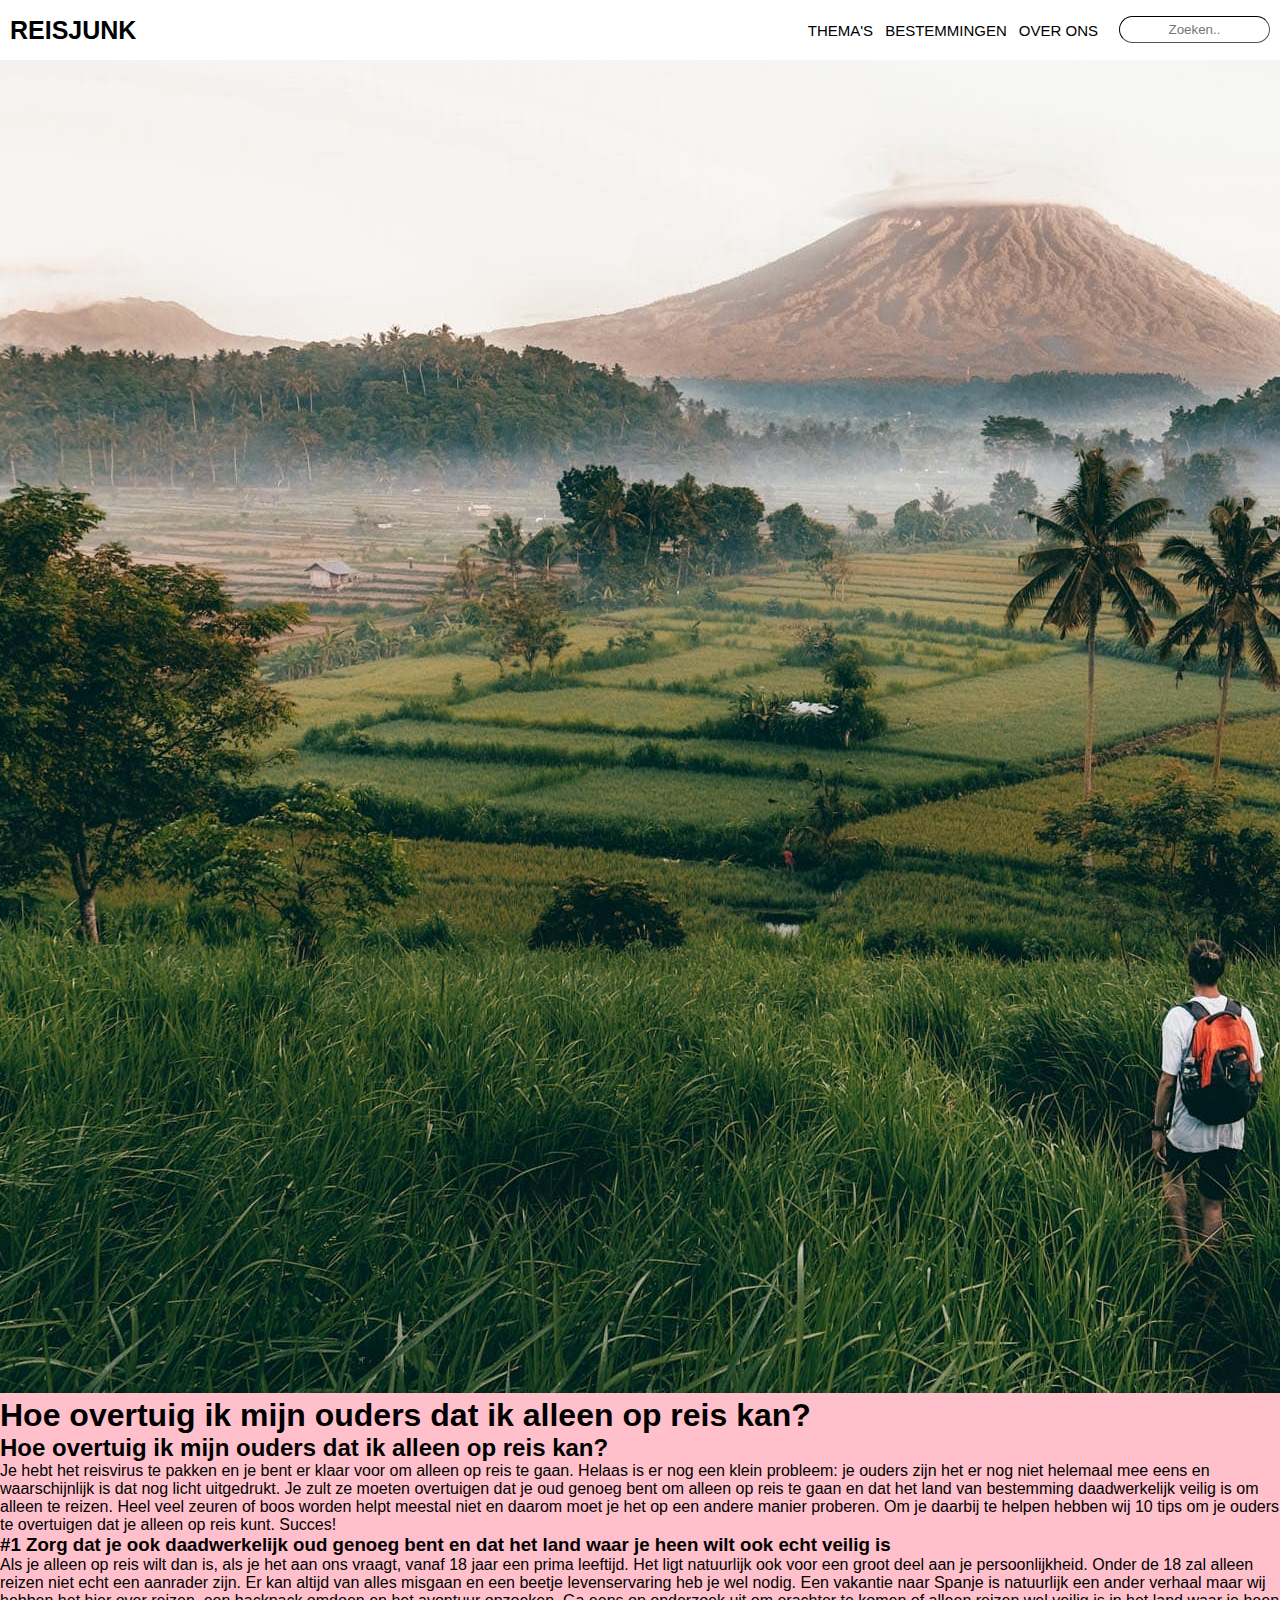
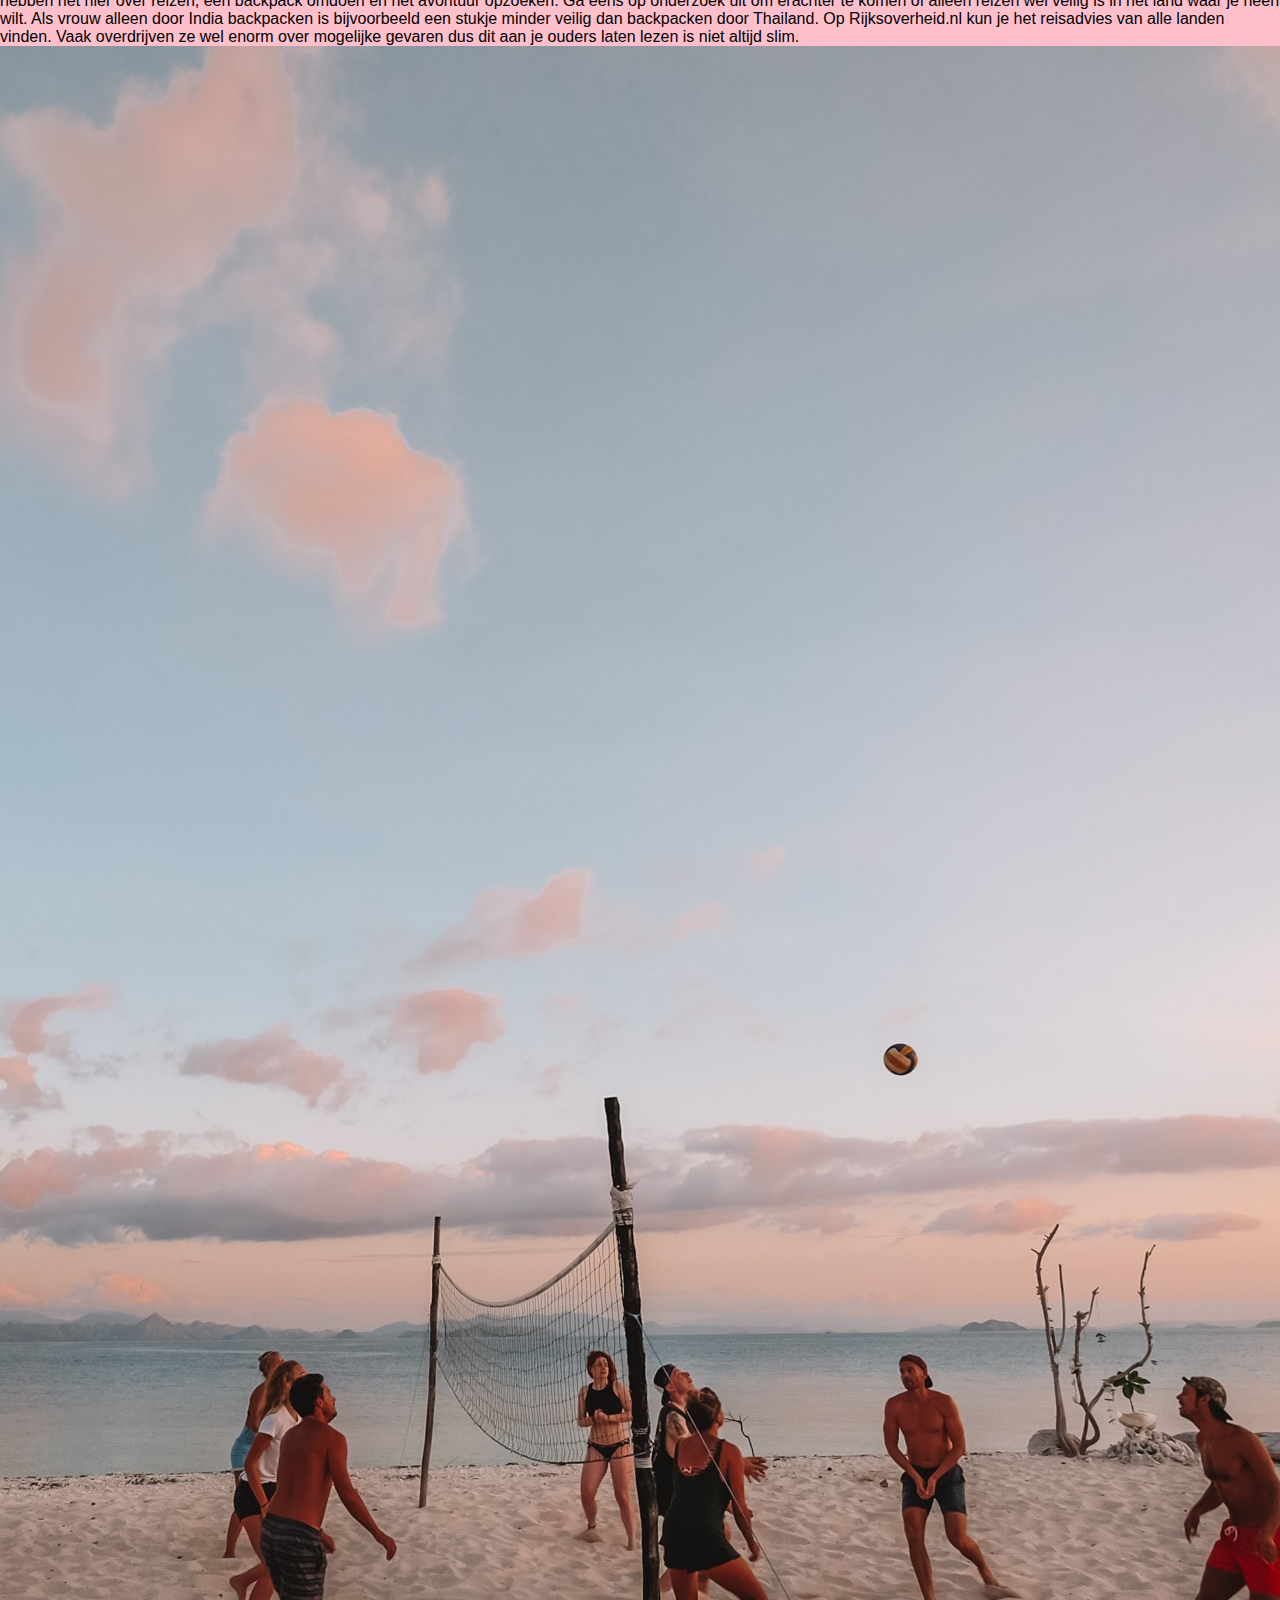
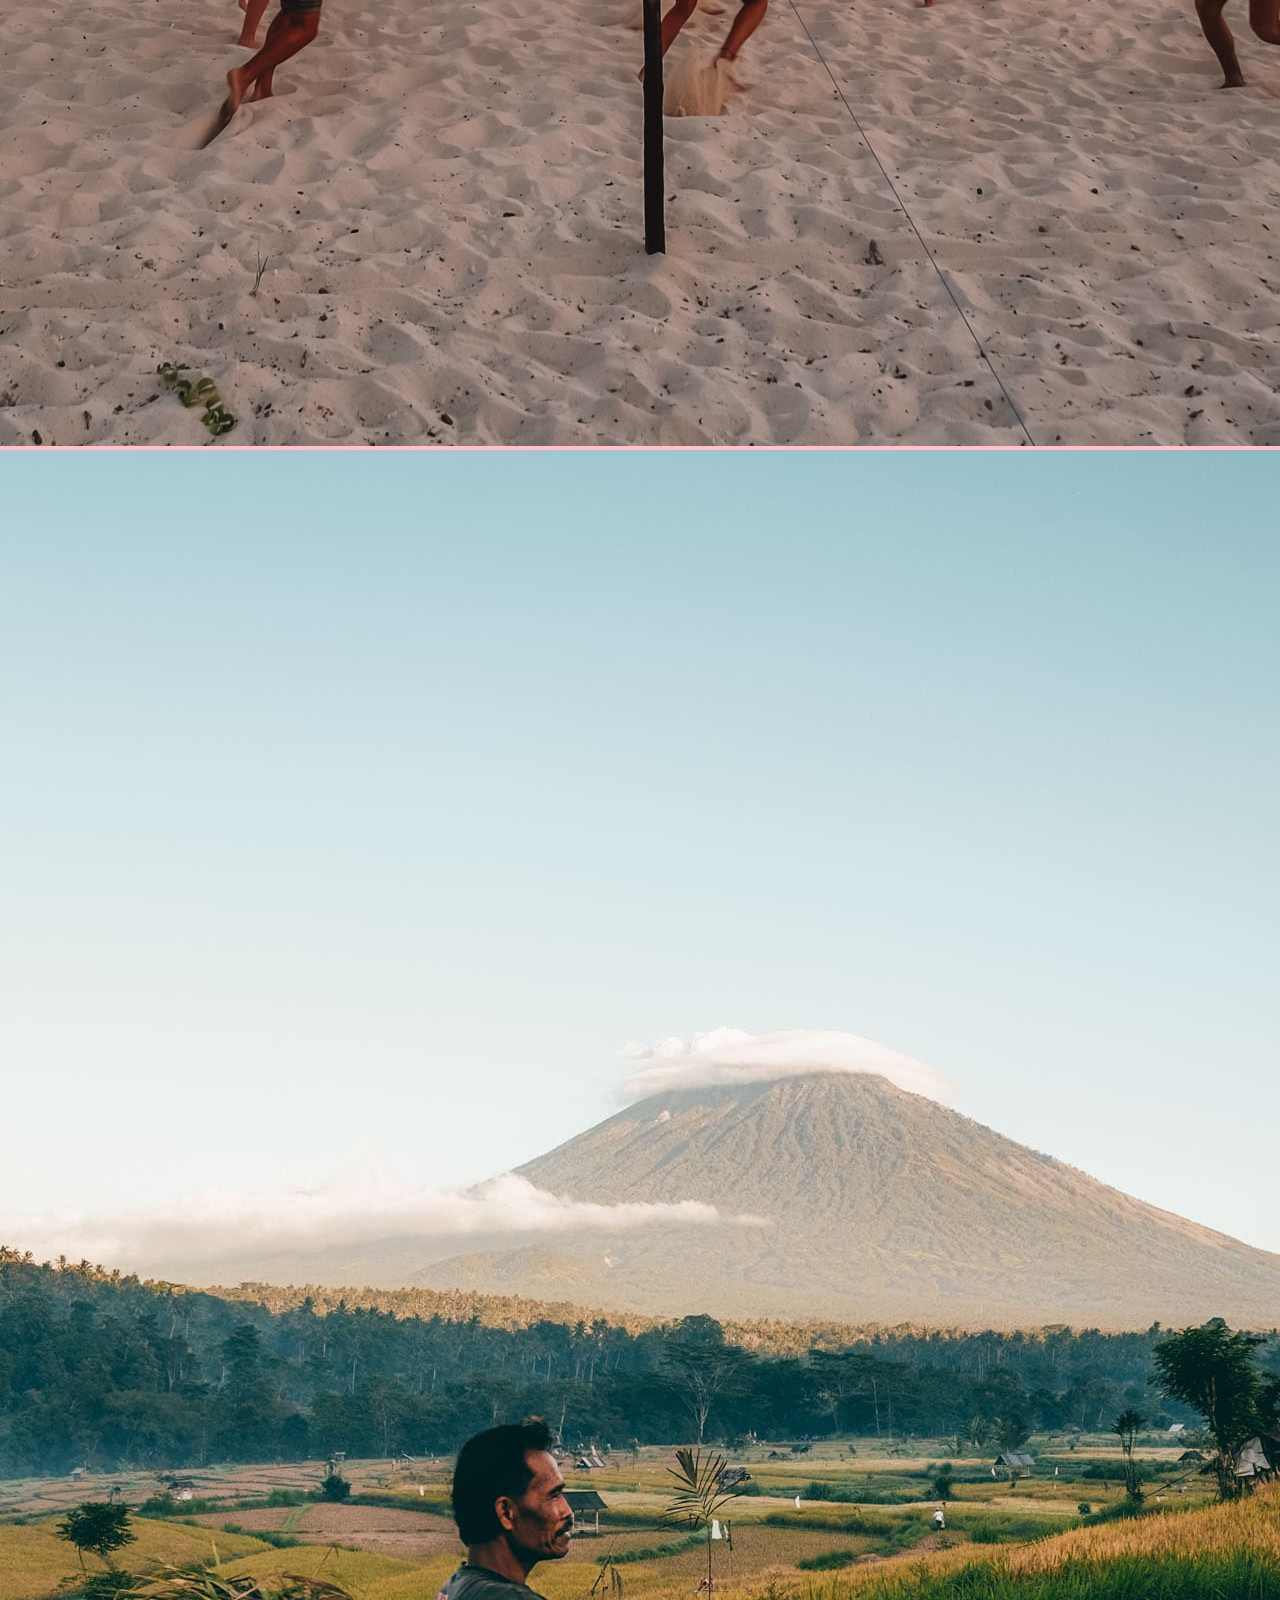
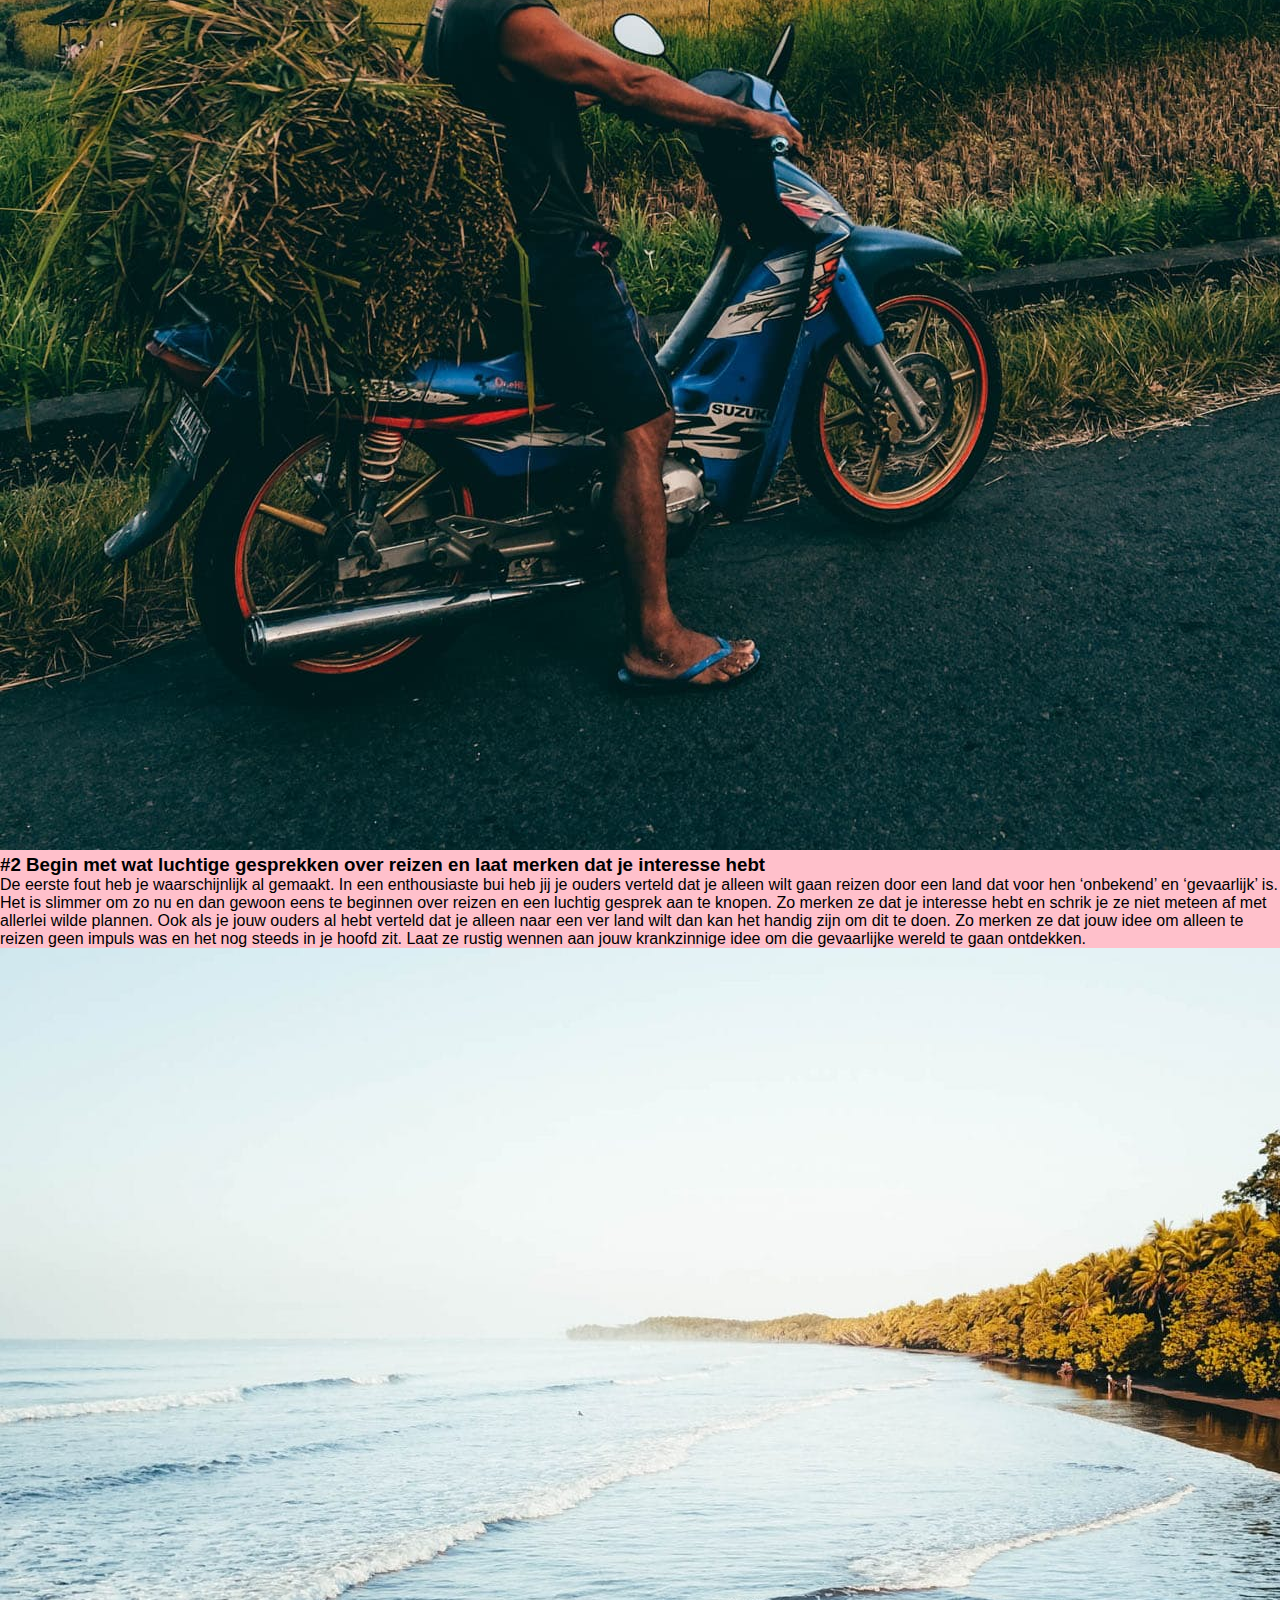
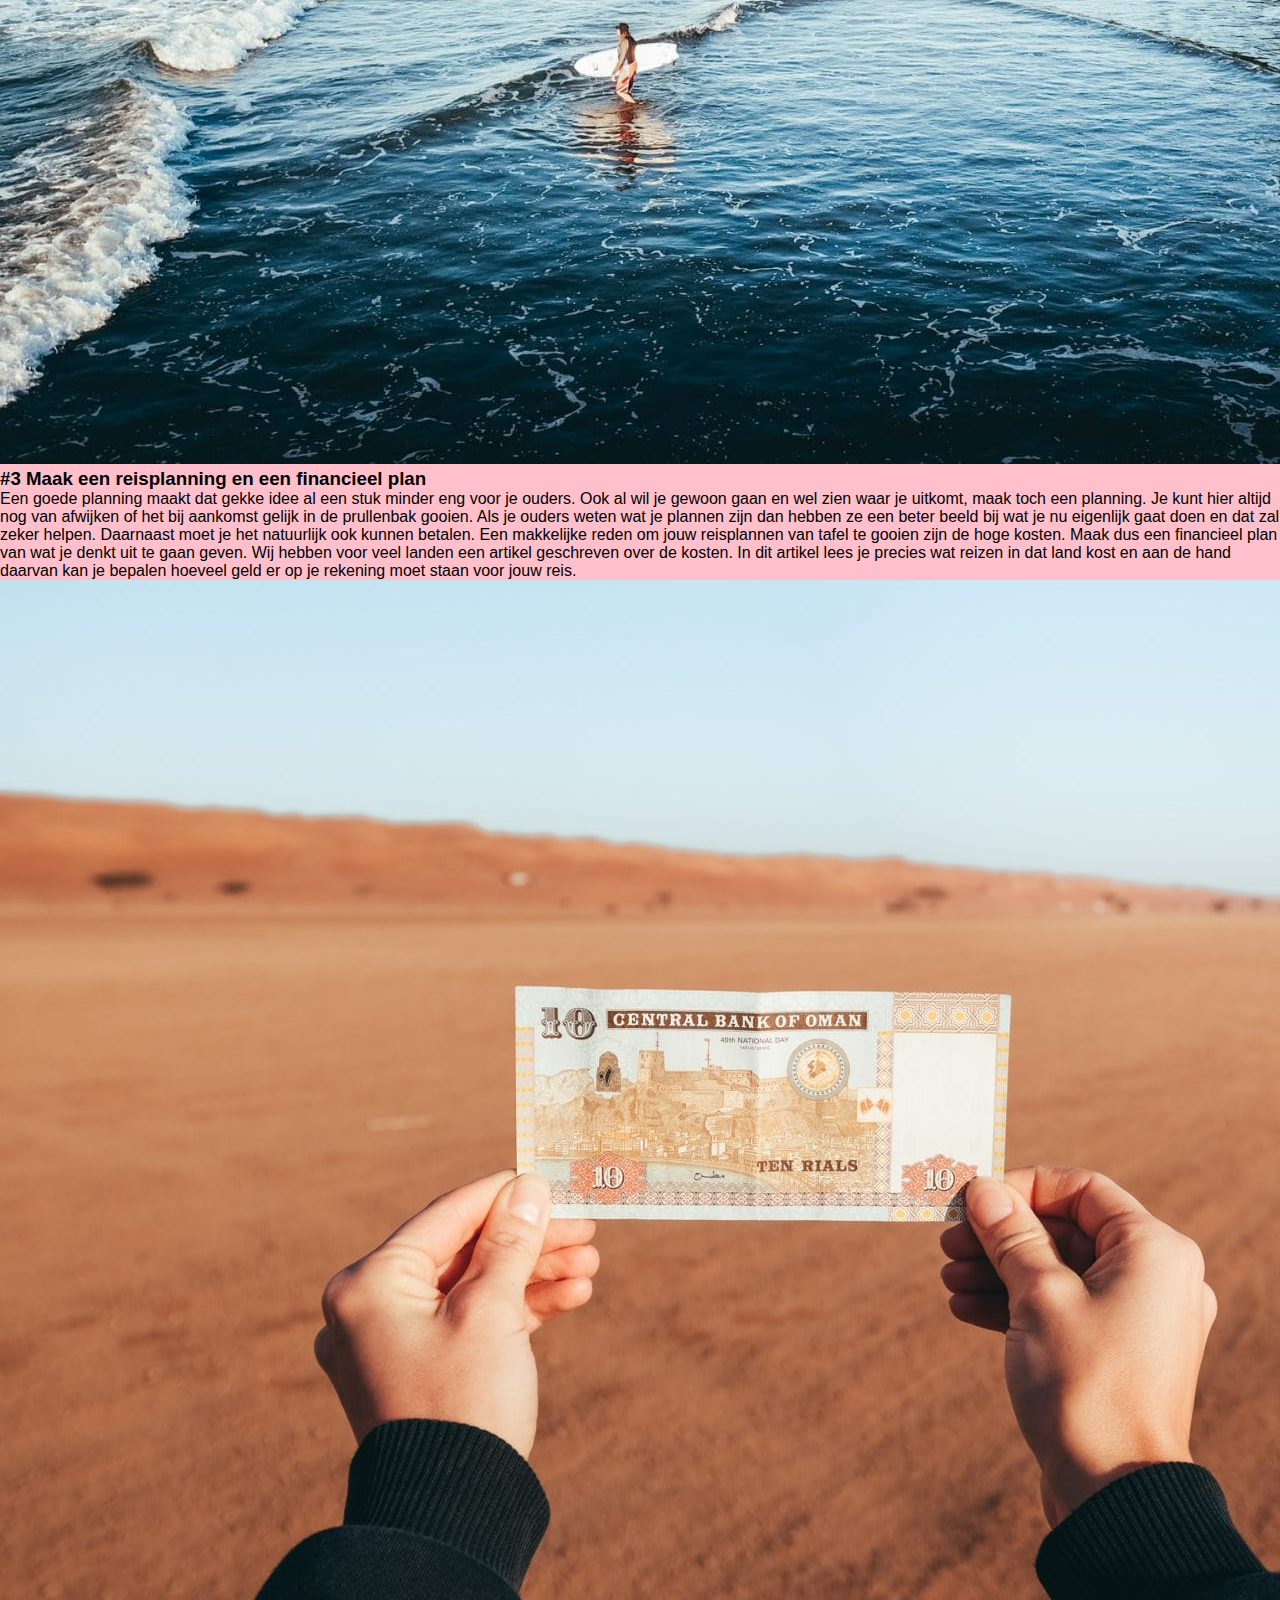
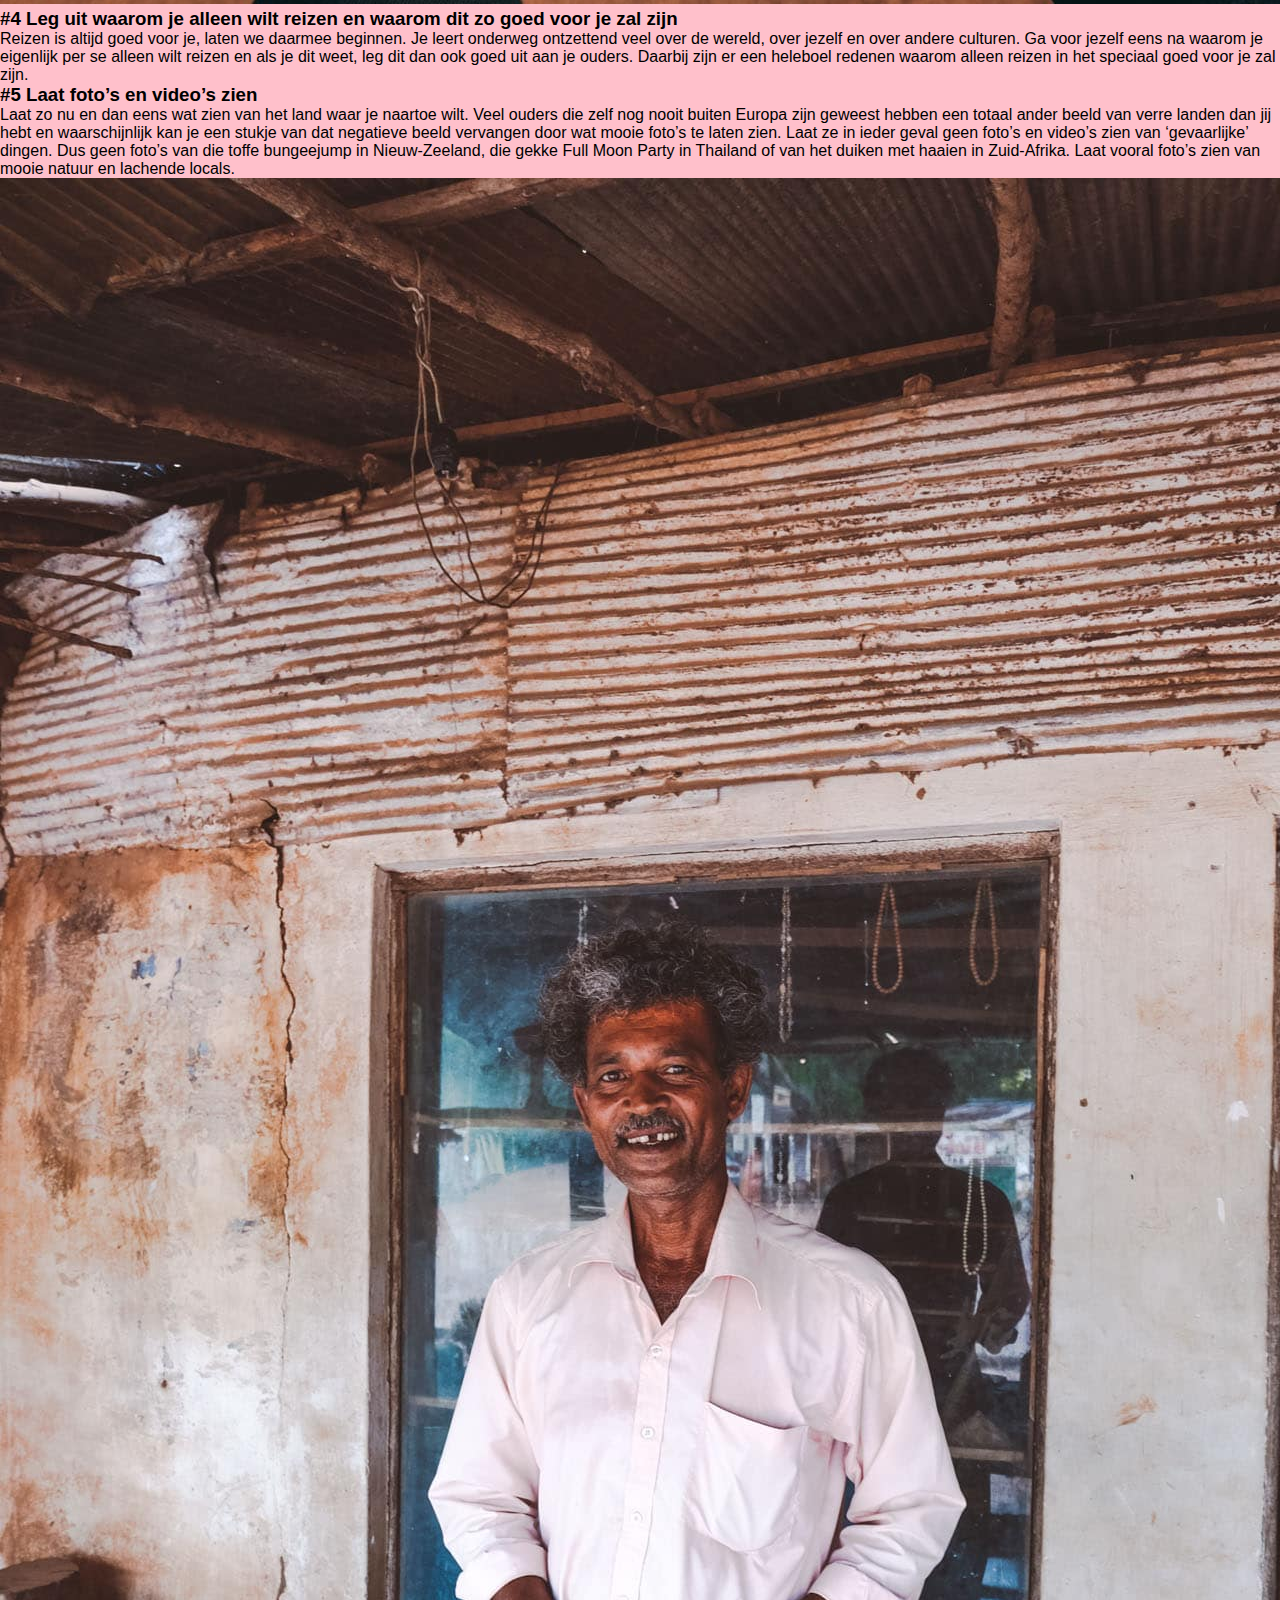
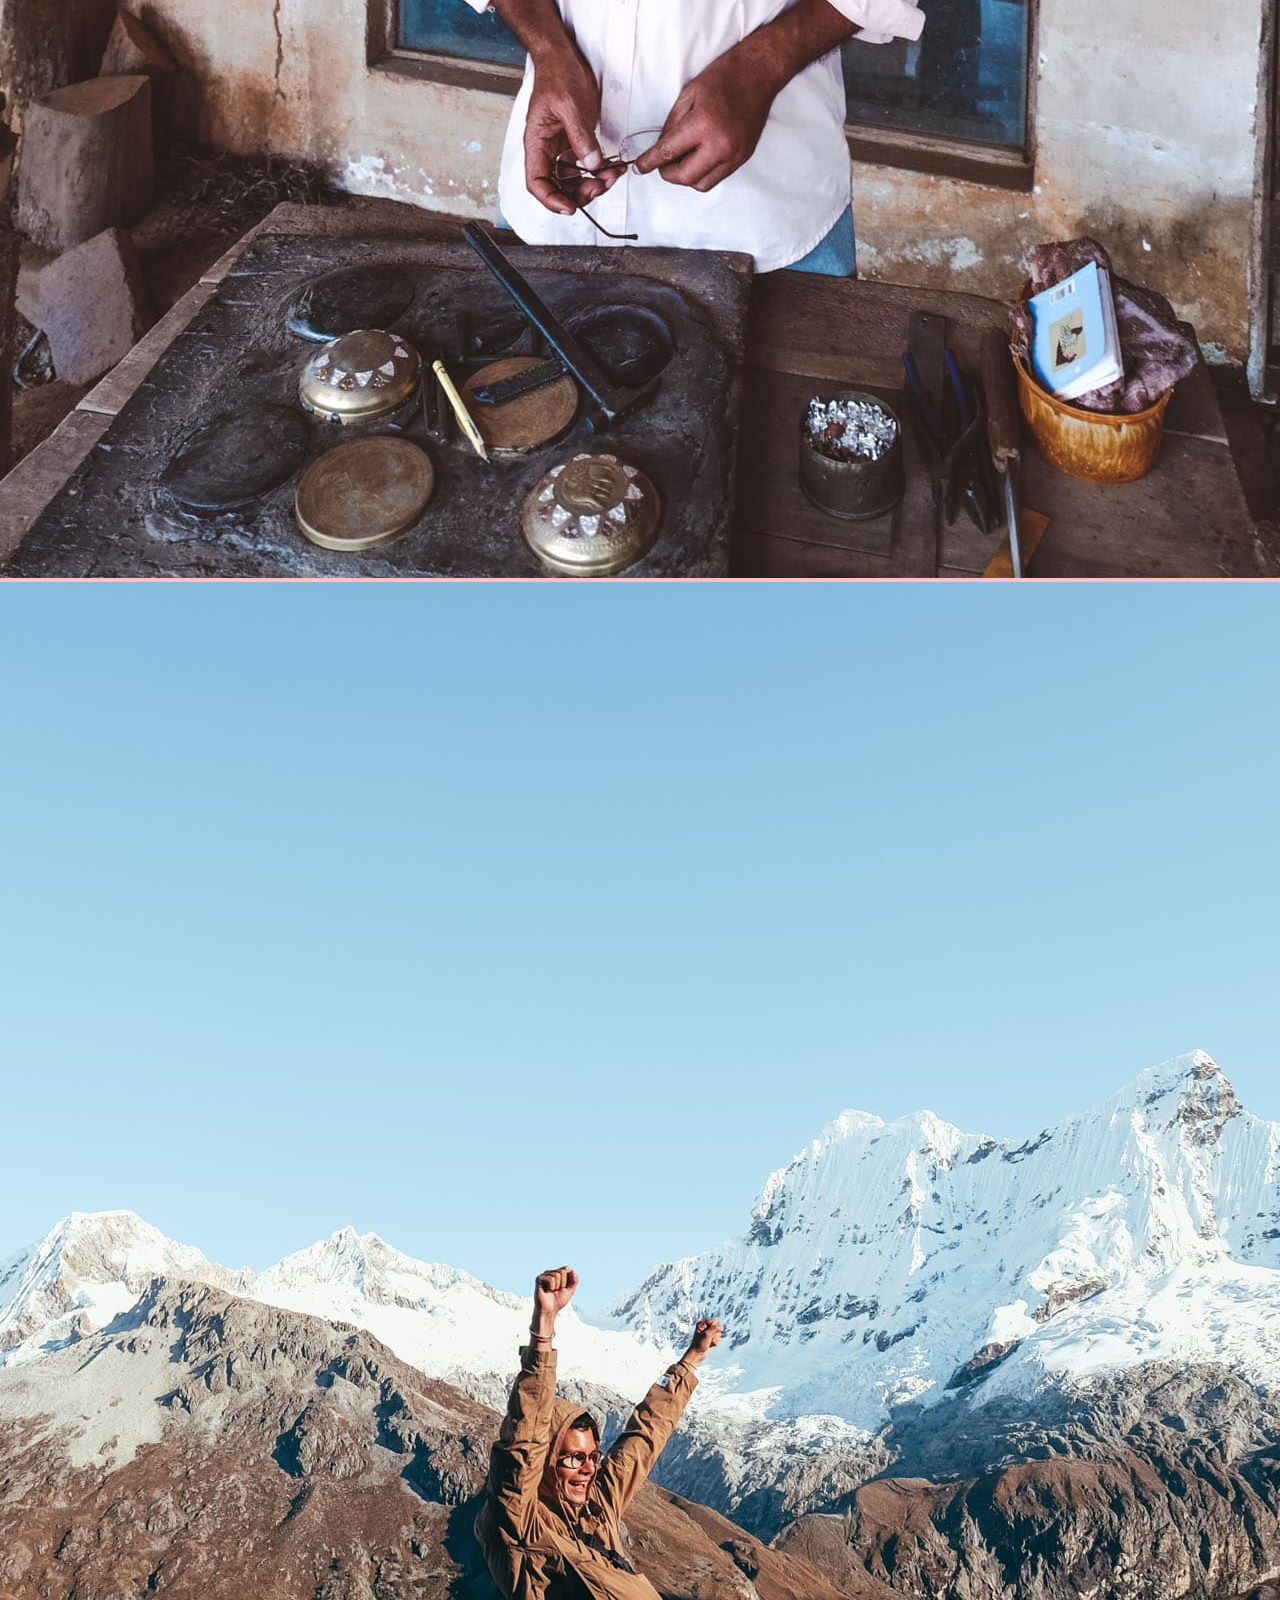
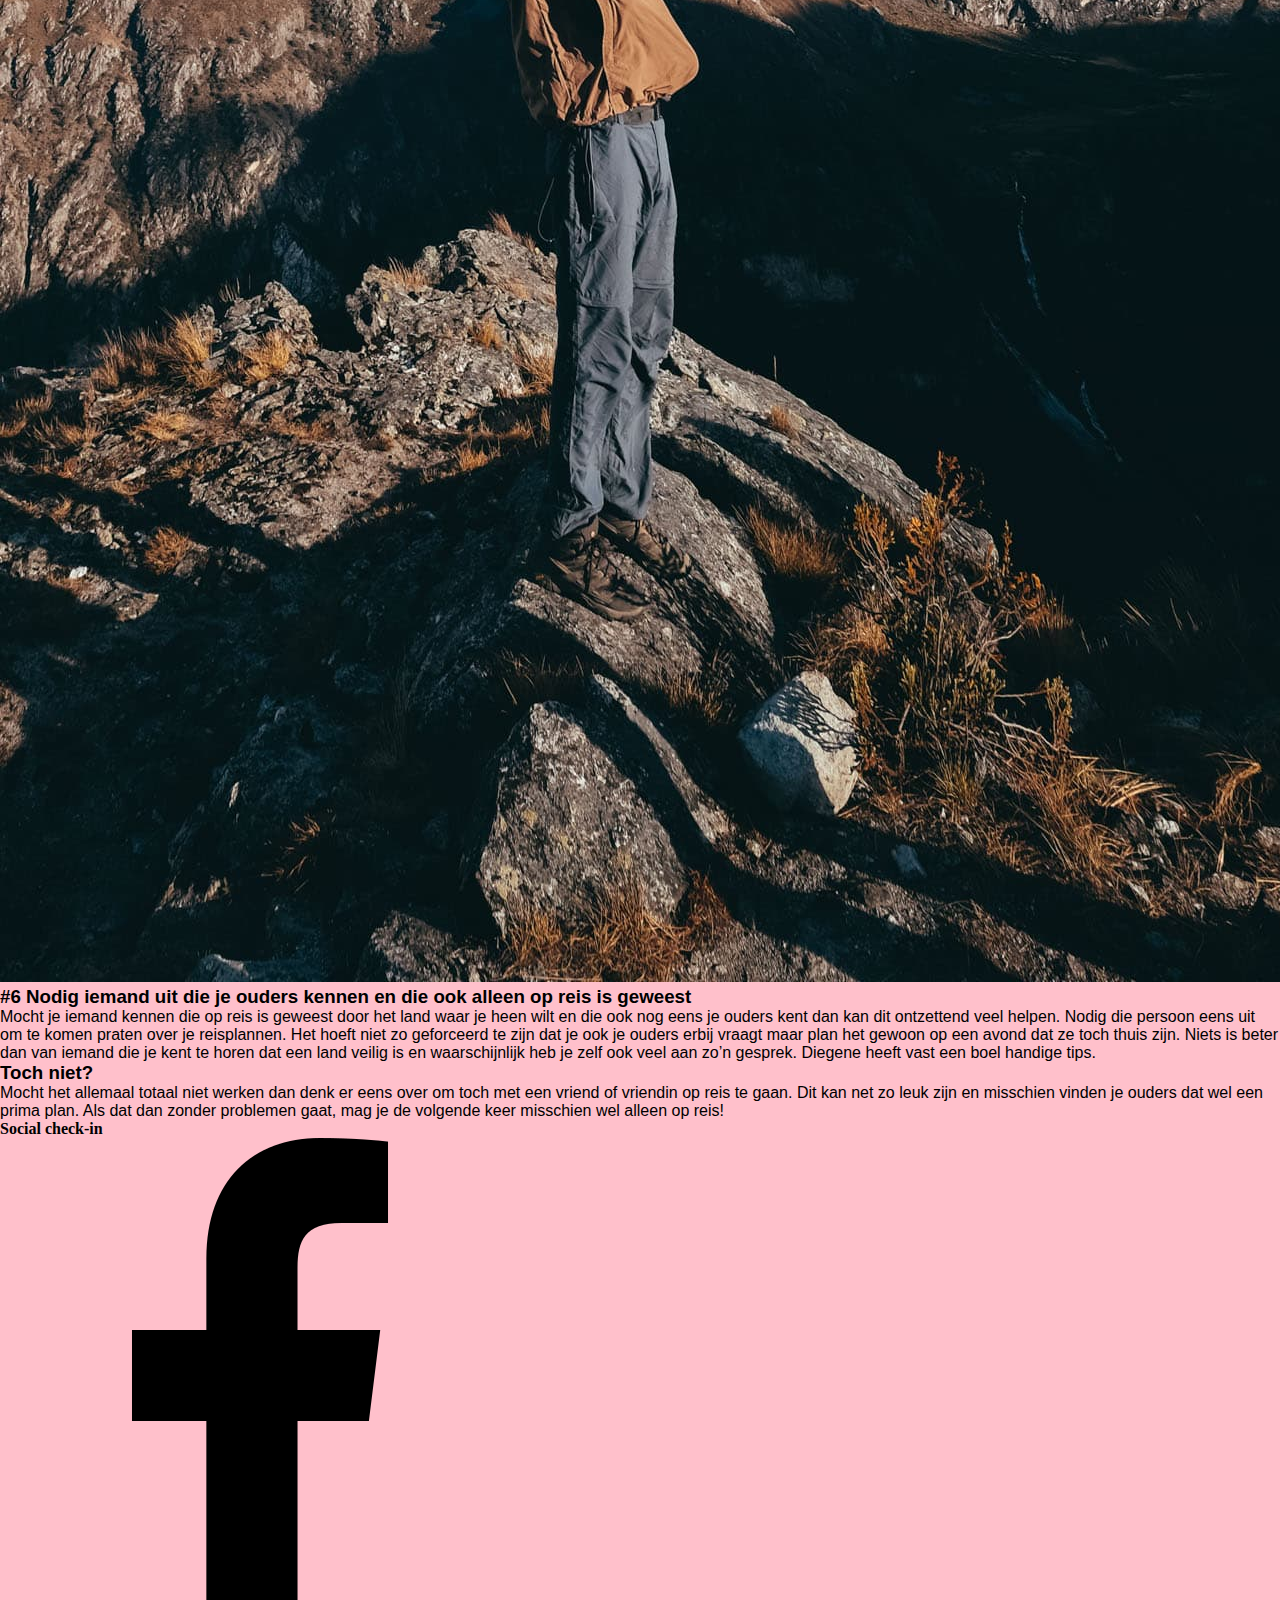
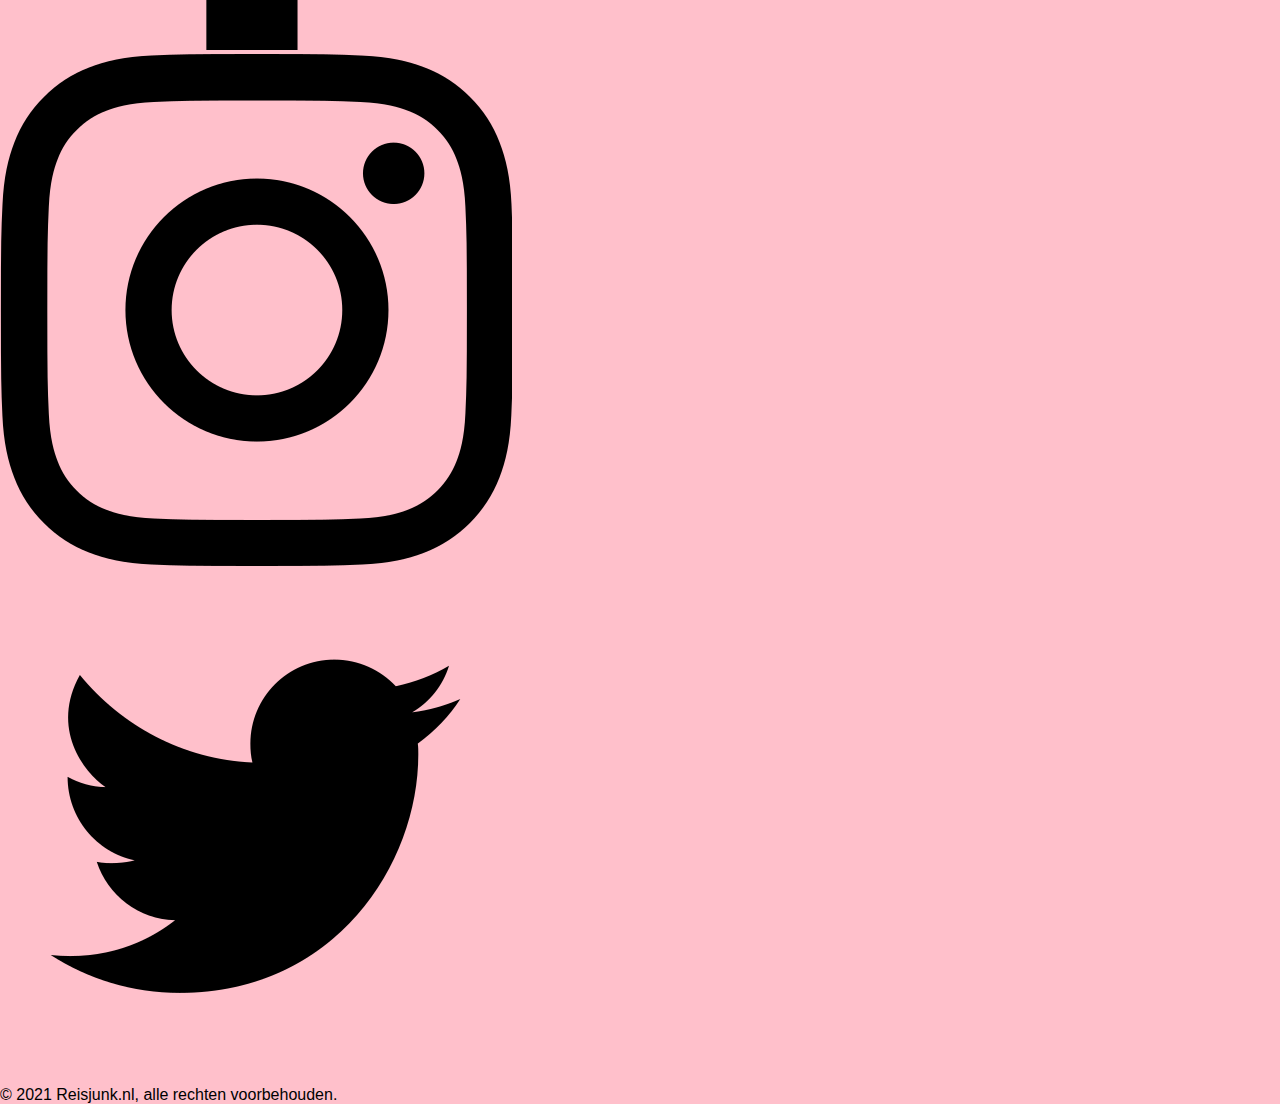
==== pagina2.html @ 183aeb44 "Add files via upload" ====
<!doctype html>
<html lang="nl">

<head>
	<meta charset="UTF-8">
	<meta name="author" content="jouw naam">
	<meta name="viewport" content="width=device-width, initial-scale=1">

	<title>artikel</title>

	<link href="styles/style.css" rel="stylesheet">
</head>

<body>
	<header>
		<section>
			<a class="merk " href="index.html">Reisjunk</a>
			<!--<img src="images/logo.png" alt="reisjunklogoimage">
				<img src="images/hamburgermenu.png" alt="hamburgermenu">-->
		</section>
		<nav>
			<section>
				<ul>
					<li><a href="#">Thema's</a></li>
					<li><a href="#">Bestemmingen</a></li>
					<li><a href="#">Over ons</a></li>
					<input type="text" placeholder="Zoeken..">
				</ul>
			</section>


<section class="hamburgericon" onclick="toggleMobielMenu(this)">
		<div class="bar 1"></div>
			<div class="bar 2"></div>
			<div class="bar 3"></div>
			<ul class="mobielmenu">
				<li><a href="#">Thema's</a></li>
				<li><a href="#">Bestemmingen</a></li>
				<li><a href="#">Over ons</a></li>
				<input type="text" placeholder="Zoeken..">
			</ul>
		</div>
		</section>
			</nav>

	</header>

	<main>
		<section id="sfeerimpressie">
			<h1></h1>
			<img src="images/achtergrond.png" alt="AchtergrondH1">
			<h1>Hoe overtuig ik mijn ouders dat ik alleen op reis kan?</h1>
		</section>

		<section id="intro">
			<h2>Hoe overtuig ik mijn ouders dat ik alleen op reis kan?</h2>
			<p>Je hebt het reisvirus te pakken en je bent er klaar voor om alleen op reis te gaan. Helaas is er nog een klein probleem: je ouders zijn het er nog niet helemaal mee eens en waarschijnlijk is dat nog licht uitgedrukt. Je zult ze moeten
				overtuigen dat je oud genoeg bent om alleen op reis te gaan en dat het land van bestemming daadwerkelijk veilig is om alleen te reizen. Heel veel zeuren of boos worden helpt meestal niet en daarom moet je het op een andere manier proberen. Om
				je daarbij te helpen hebben wij 10 tips om je ouders te overtuigen dat je alleen op reis kunt. Succes!
			</p>
		</section>

		<section id="#1">
			<h3>#1 Zorg dat je ook daadwerkelijk oud genoeg bent en dat het land waar je heen wilt ook echt veilig is</h3>
			<p>Als je alleen op reis wilt dan is, als je het aan ons vraagt, vanaf 18 jaar een prima leeftijd. Het ligt natuurlijk ook voor een groot deel aan je persoonlijkheid. Onder de 18 zal alleen reizen niet echt een aanrader zijn. Er kan altijd van
				alles misgaan en een beetje levenservaring heb je wel nodig. Een vakantie naar Spanje is natuurlijk een ander verhaal maar wij hebben het hier over reizen, een backpack omdoen en het avontuur opzoeken. Ga eens op onderzoek uit om erachter te
				komen of alleen reizen wel veilig is in het land waar je heen wilt. Als vrouw alleen door India backpacken is bijvoorbeeld een stukje minder veilig dan backpacken door Thailand. Op Rijksoverheid.nl kun je het reisadvies van alle landen
				vinden. Vaak overdrijven ze wel enorm over mogelijke gevaren dus dit aan je ouders laten lezen is niet altijd slim.</p>
			<p></p>
			<img src="images/1.1.jpeg" alt="#1.1">
			<img src="images/1.2.jpeg" alt="#1.2">
		</section>

		<section id="#2">
			<h3>#2 Begin met wat luchtige gesprekken over reizen en laat merken dat je interesse hebt</h3>
			<p>De eerste fout heb je waarschijnlijk al gemaakt. In een enthousiaste bui heb jij je ouders verteld dat je alleen wilt gaan reizen door een land dat voor hen ‘onbekend’ en ‘gevaarlijk’ is. Het is slimmer om zo nu en dan gewoon eens te
				beginnen over reizen en een luchtig gesprek aan te knopen. Zo merken ze dat je interesse hebt en schrik je ze niet meteen af met allerlei wilde plannen. Ook als je jouw ouders al hebt verteld dat je alleen naar een ver land wilt dan kan het
				handig zijn om dit te doen. Zo merken ze dat jouw idee om alleen te reizen geen impuls was en het nog steeds in je hoofd zit. Laat ze rustig wennen aan jouw krankzinnige idee om die gevaarlijke wereld te gaan ontdekken.</p>
			<img src="images/2.1.jpeg" alt="#2.1">
		</section>

		<section id="#3">
			<h3>#3 Maak een reisplanning en een financieel plan</h3>
			<p>Een goede planning maakt dat gekke idee al een stuk minder eng voor je ouders. Ook al wil je gewoon gaan en wel zien waar je uitkomt, maak toch een planning. Je kunt hier altijd nog van afwijken of het bij aankomst gelijk in de prullenbak
				gooien. Als je ouders weten wat je plannen zijn dan hebben ze een beter beeld bij wat je nu eigenlijk gaat doen en dat zal zeker helpen. Daarnaast moet je het natuurlijk ook kunnen betalen. Een makkelijke reden om jouw reisplannen van tafel
				te gooien zijn de hoge kosten. Maak dus een financieel plan van wat je denkt uit te gaan geven. Wij hebben voor veel landen een artikel geschreven over de kosten. In dit artikel lees je precies wat reizen in dat land kost en aan de hand
				daarvan kan je bepalen hoeveel geld er op je rekening moet staan voor jouw reis.</p>
			<img src="images/3.1.jpeg" alt="#3.1">
		</section>

		<section id="#4">
			<h3>#4 Leg uit waarom je alleen wilt reizen en waarom dit zo goed voor je zal zijn</h3>
			<p>Reizen is altijd goed voor je, laten we daarmee beginnen. Je leert onderweg ontzettend veel over de wereld, over jezelf en over andere culturen. Ga voor jezelf eens na waarom je eigenlijk per se alleen wilt reizen en als je dit weet, leg dit
				dan ook goed uit aan je ouders. Daarbij zijn er een heleboel redenen waarom alleen reizen in het speciaal goed voor je zal zijn.</p>
		</section>

		<section id="#5">
			<h3>#5 Laat foto’s en video’s zien</h3>
			<p>Laat zo nu en dan eens wat zien van het land waar je naartoe wilt. Veel ouders die zelf nog nooit buiten Europa zijn geweest hebben een totaal ander beeld van verre landen dan jij hebt en waarschijnlijk kan je een stukje van dat negatieve
				beeld vervangen door wat mooie foto’s te laten zien. Laat ze in ieder geval geen foto’s en video’s zien van ‘gevaarlijke’ dingen. Dus geen foto’s van die toffe bungeejump in Nieuw-Zeeland, die gekke Full Moon Party in Thailand of van het
				duiken met haaien in Zuid-Afrika. Laat vooral foto’s zien van mooie natuur en lachende locals.</p>
			<img src="images/5.1.jpeg" alt="#5.1">
			<img src="images/5.2.jpeg" alt="#5.2">
		</section>

		<section id="#6">
			<h3>#6 Nodig iemand uit die je ouders kennen en die ook alleen op reis is geweest</h3>
			<p>Mocht je iemand kennen die op reis is geweest door het land waar je heen wilt en die ook nog eens je ouders kent dan kan dit ontzettend veel helpen. Nodig die persoon eens uit om te komen praten over je reisplannen. Het hoeft niet zo
				geforceerd te zijn dat je ook je ouders erbij vraagt maar plan het gewoon op een avond dat ze toch thuis zijn. Niets is beter dan van iemand die je kent te horen dat een land veilig is en waarschijnlijk heb je zelf ook veel aan zo’n gesprek.
				Diegene heeft vast een boel handige tips.</p>
		</section>

		<section id="Toch niet?">
			<h3>Toch niet?</h3>
			<p>Mocht het allemaal totaal niet werken dan denk er eens over om toch met een vriend of vriendin op reis te gaan. Dit kan net zo leuk zijn en misschien vinden je ouders dat wel een prima plan. Als dat dan zonder problemen gaat, mag je de
				volgende keer misschien wel alleen op reis!</p>
		</section>

	</main>

	<footer>
		<section id="socials">
			<h4>Social check-in</h4>

			<ul>
				<li> <a href="https://www.instagram.com/reisjunk/"><img src="images/facebook.png" alt="facebook"></a></li>
				<li><a href="https://www.instagram.com/reisjunk/"><img src="images/instagram.png" alt="instagram"></a></li>
				<li><a href="https://www.instagram.com/reisjunk/"><img src="images/twitter.png" alt="twitter"></a></li>
			</ul>
			<p>© 2021 Reisjunk.nl, alle rechten voorbehouden.</p>

		</section>

		<footer>
			<script src="scripts/script.js"></script>
</body>

</html>
---- styles/style.css ----
/* CSS Document */
:root {
  --lettertype: Helvetica;
  --letterkleur: black;
  --achtergrondkleur: white;
}

* {
  padding: 0;
  margin: 0;
}

body {
  background-color: pink
}

li {
  font-family: var(--lettertype);
  color: var(--letterkleur);
}

header {
  padding: 10px 10px 10px 10px;
  background-color: var(--achtergrondkleur);
  height: 40px;
  display: flex;
  justify-content: space-between;
  align-items: center;

}


nav a {
  text-decoration: none;
  font-family: var(--lettertype);
  font-weight: normal;
}

header ul {
  text-decoration: none;
  list-style: none;
  display: flex;
  justify-content: space-around;
}

header ul li {
  font-family: var(--lettertype);
  font-size: 15px;
  font-weight: bold;
  text-transform: uppercase;
  padding: 6px;
}

header ul li:hover {
  transform: scale(1.1);
  transition: 0.5s;
}

header ul li a {
  color: var(--letterkleur);
}

header input {
  border-radius: 25px;
  border-color: var(--letterkleur);
  border-style: inset;
  border-width: thin;
  box-shadow: none;
  padding: 0;
  height: 25px;
  margin-left: 15px;
}

input[type=text] {
  text-align: center;
  font-family: var(--lettertype);
  color: var(--letterkleur);

}

.merk {
  color: var(--letterkleur);
  font-weight: bold;
  font-size: 25px;
  text-transform: uppercase;
  display: flex;
  text-decoration: none;
  margin: auto;
}

.hamburgericon {
  margin: auto 0;
  display: none;
  cursor: pointer;
}

.hamburgericon div {
  width: 30px;
  height: 3px;
  background-color: var(--letterkleur);
  margin: 6px 0;
  transition: 0.4s;
}

.open .bar1 {
  transform: rotate(45deg) translate(-6px, -6px);
}

.open .bar2 {
  opacity: 0;
}

.open .bar3 {
  transform: rotate(45deg) translate(-6px, -8px);
}

.open .mobielmenu {
  display: flex;
  flex-direction: column;
  align-items: center;
  justify-content: flex-end;
}

.mobielmenu {
  display: none;
  position: absolute;
  top: 15%;
  left: 0;
  height: calc(100vh -50px);
  width: 100%;
}

.mobielmenu li {
  margin-top: 0px;
  margin-bottom: 50px;
}

.mobielmenu li a {
  text-decoration: none;
  font-weight: bold;
  font-size: 25px;
}

.mobielmenu input {
  height: 30px;
}

@media (max-width: 650px) {
  header nav ul {
    display: none;
  }

  .hamburgericon {
    display: block;
  }
}

h1 {
  font-family: var(--lettertype);
  color: var(--letterkleur);
}

h2 {
  font-family: var(--lettertype);
}

h3 {
  font-family: var(--lettertype);
}

p {
  font-family: var(--lettertype);
}

a {
  font-family: var(--lettertype);
}
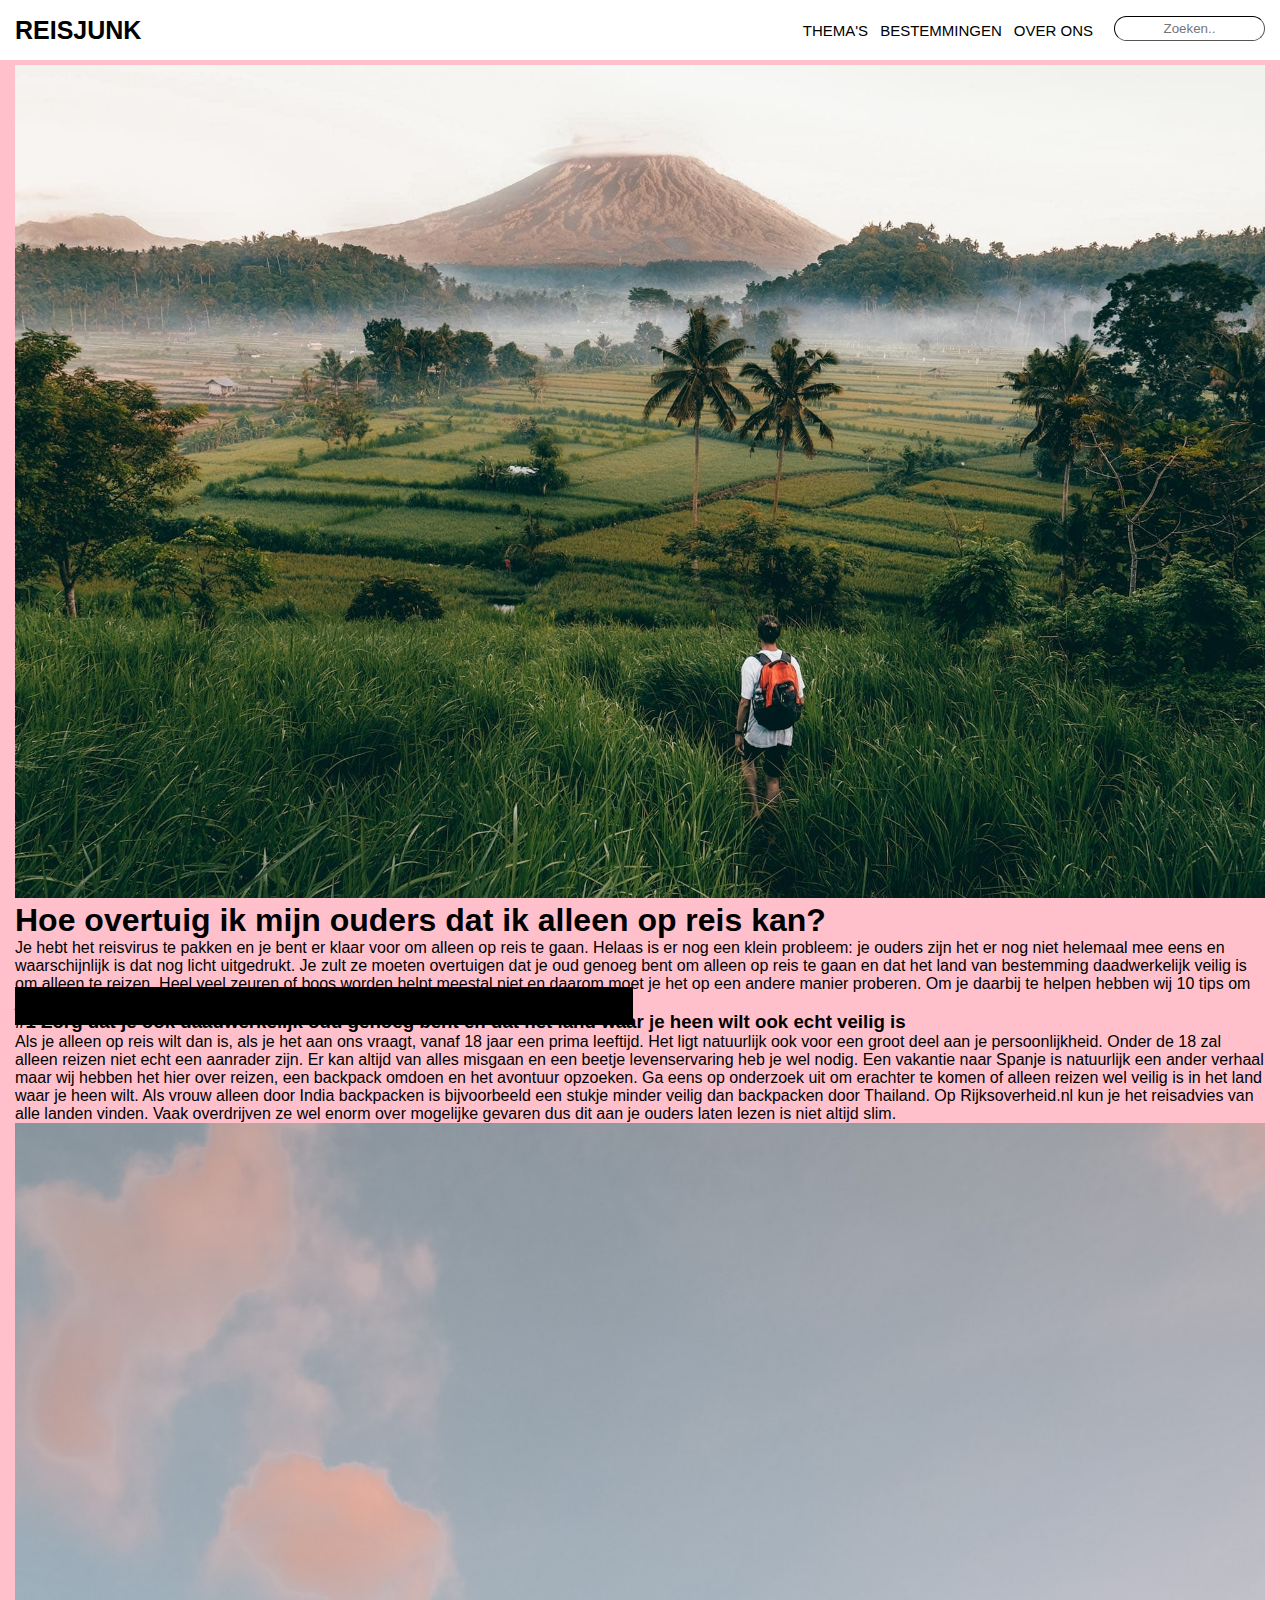
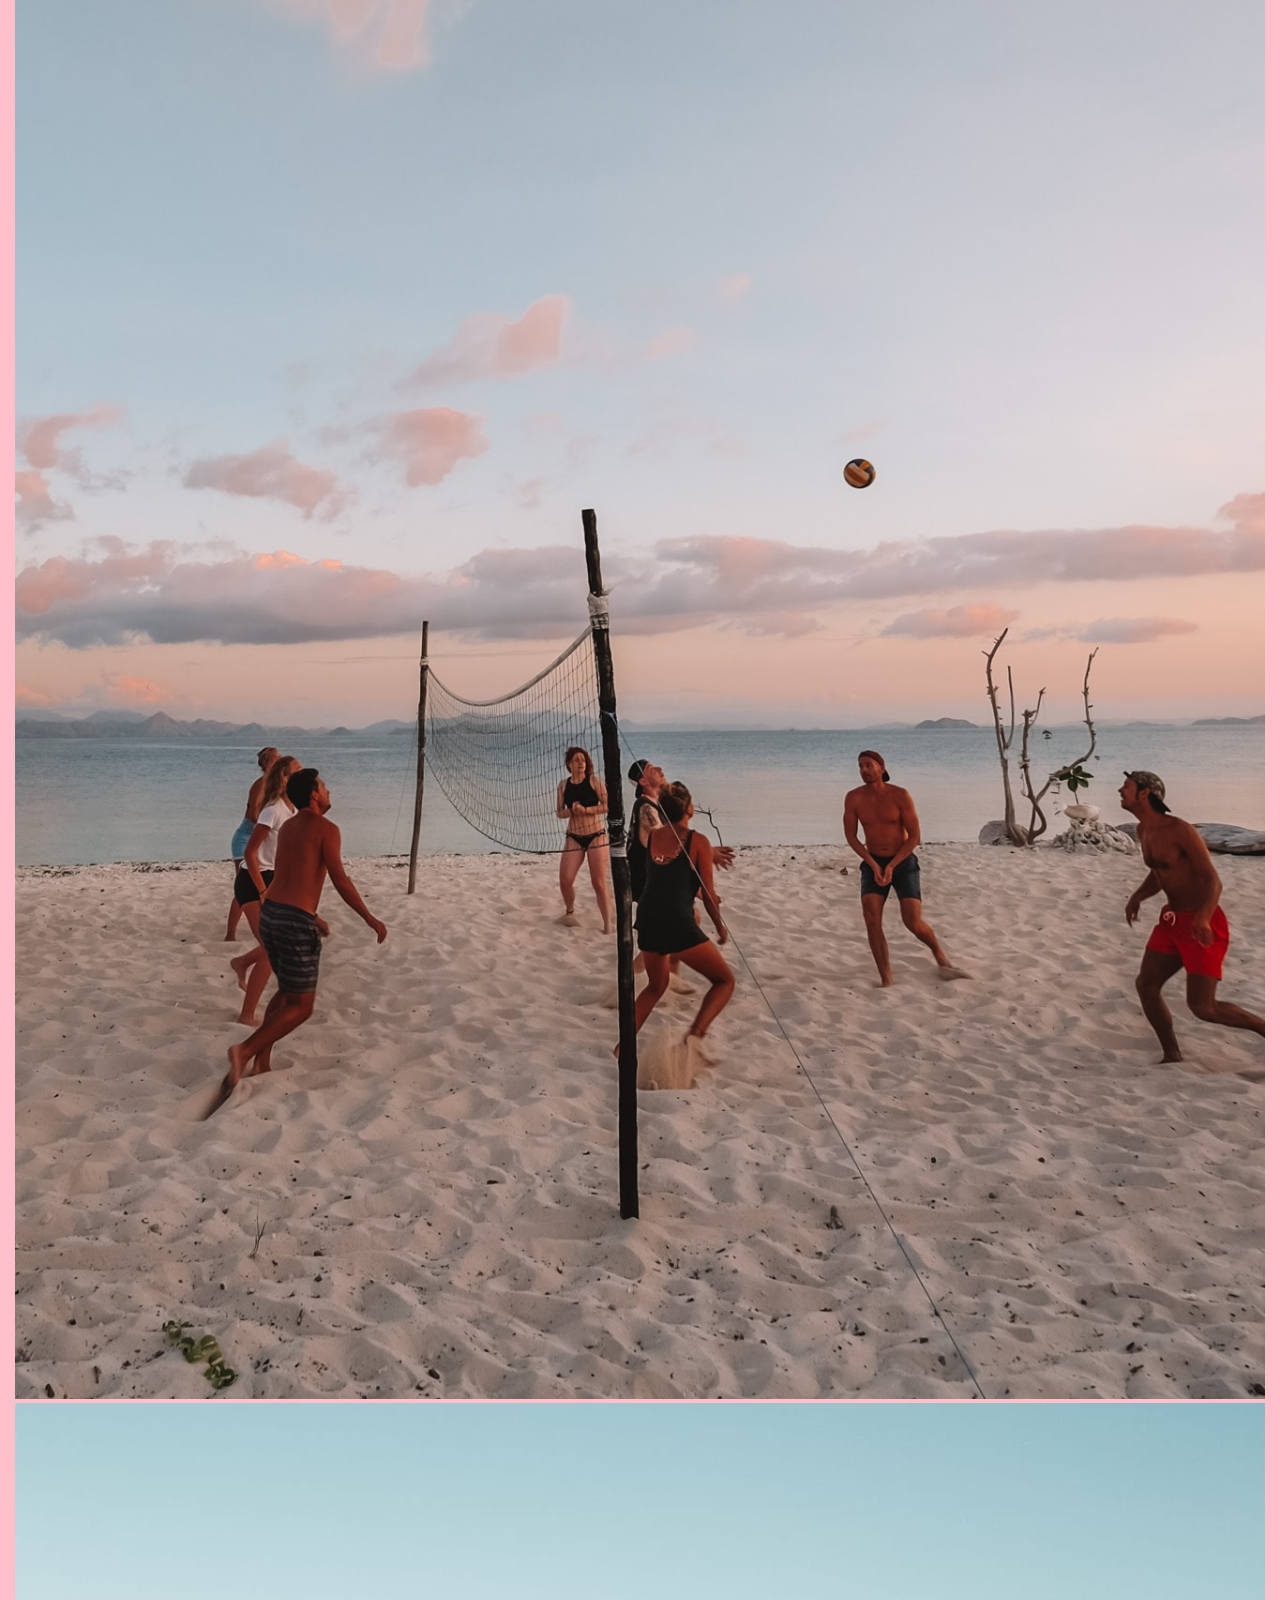
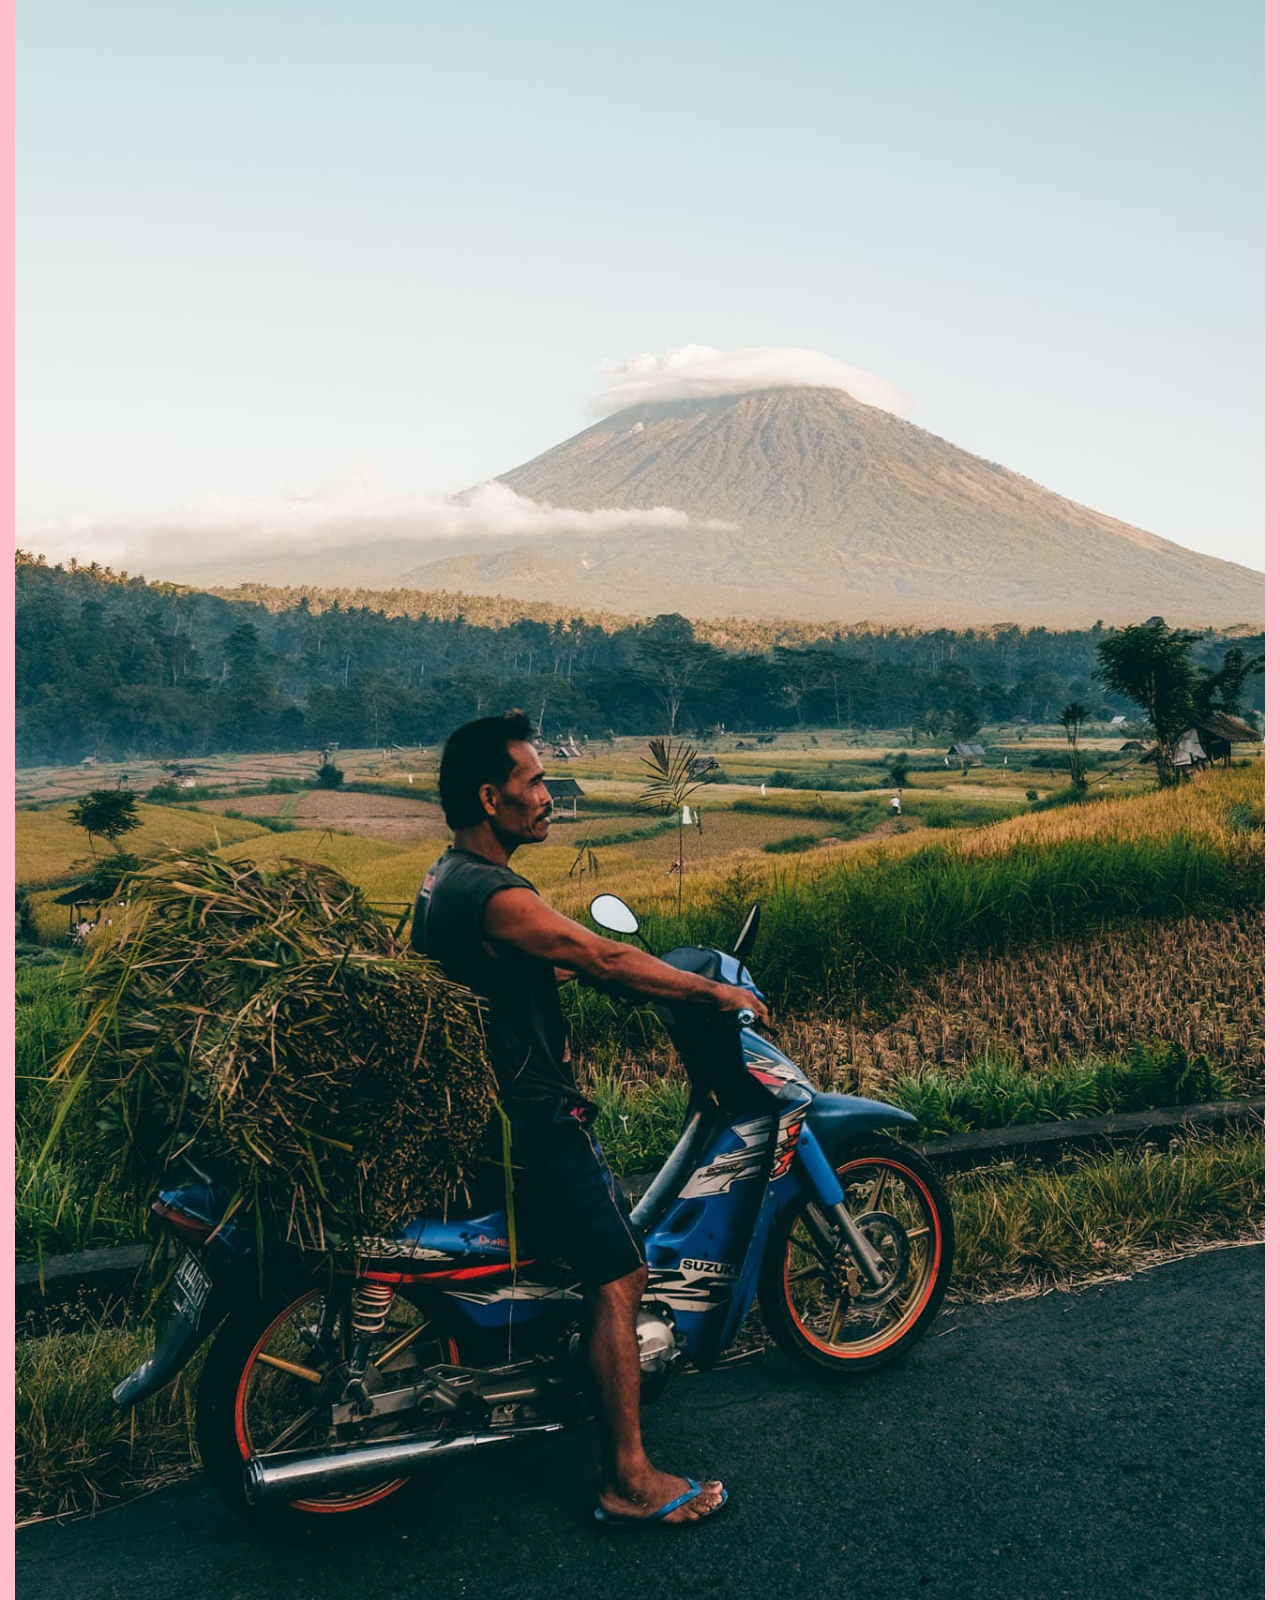
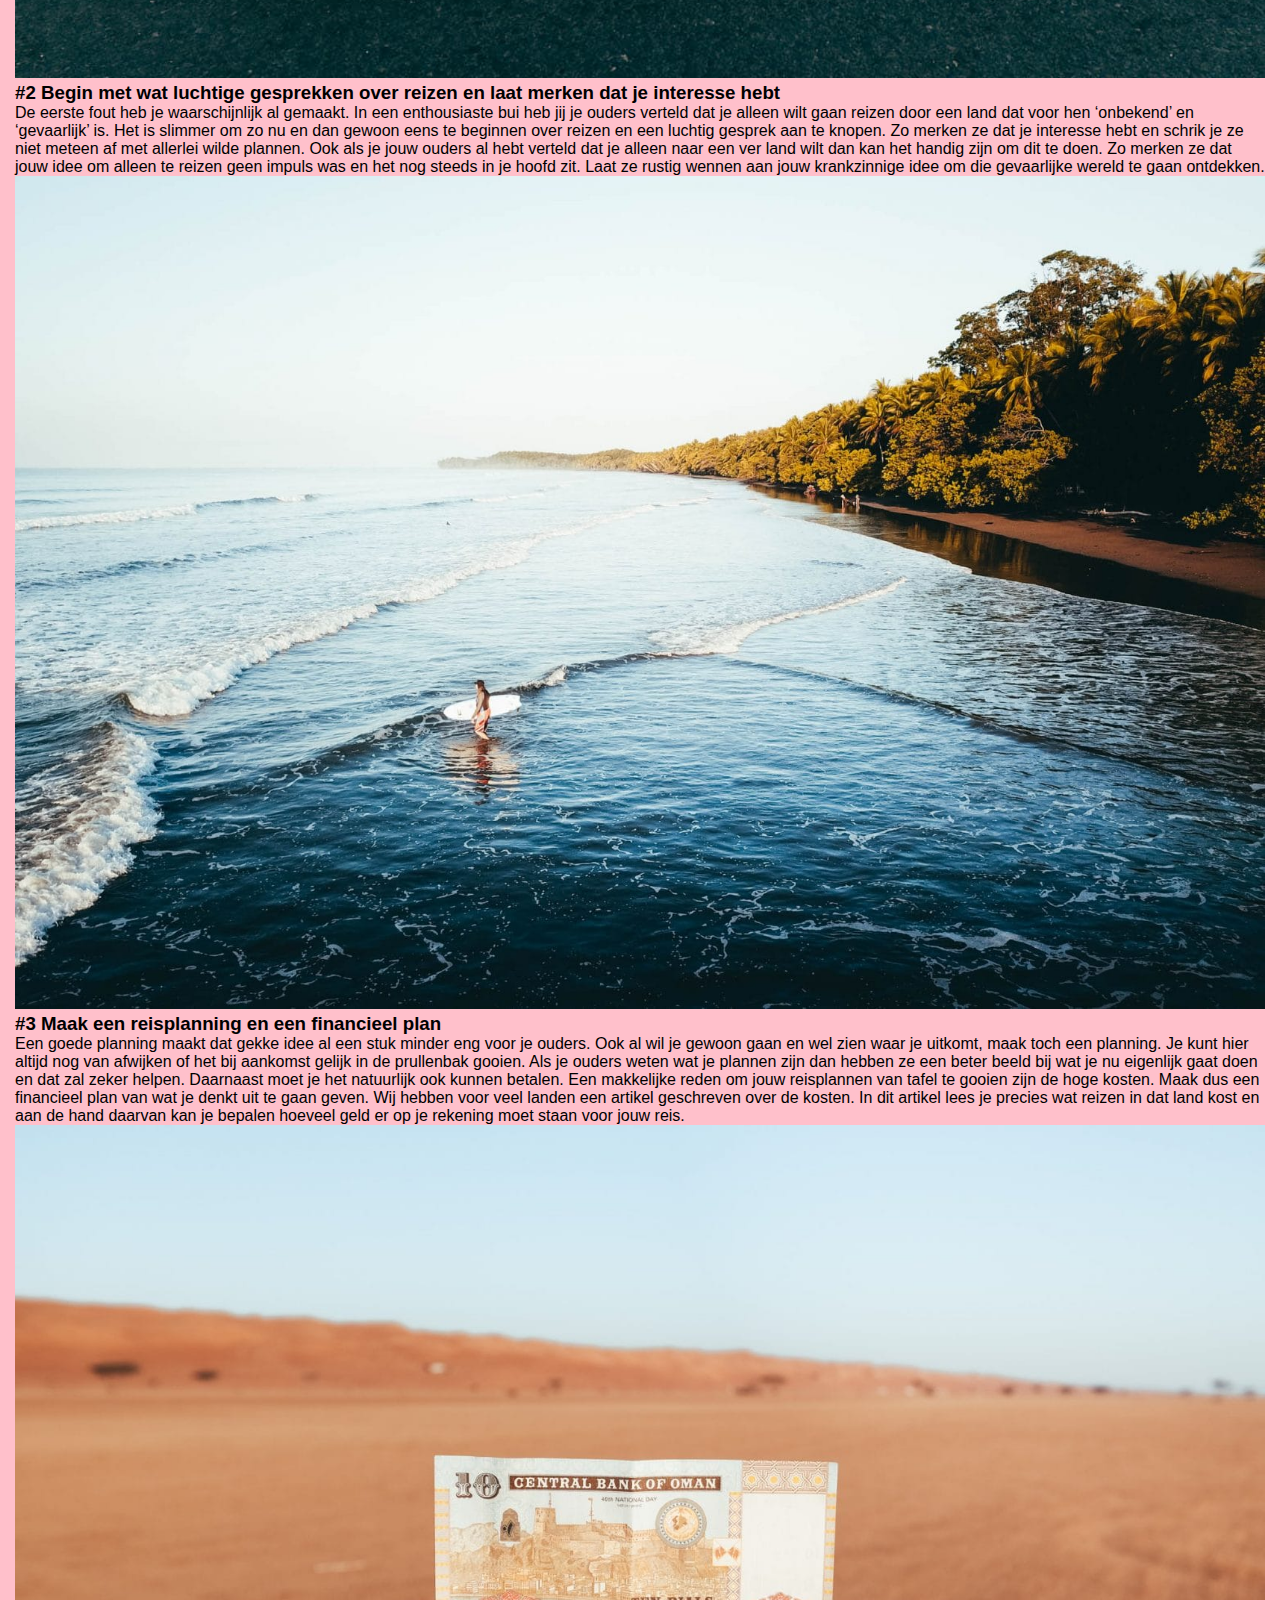
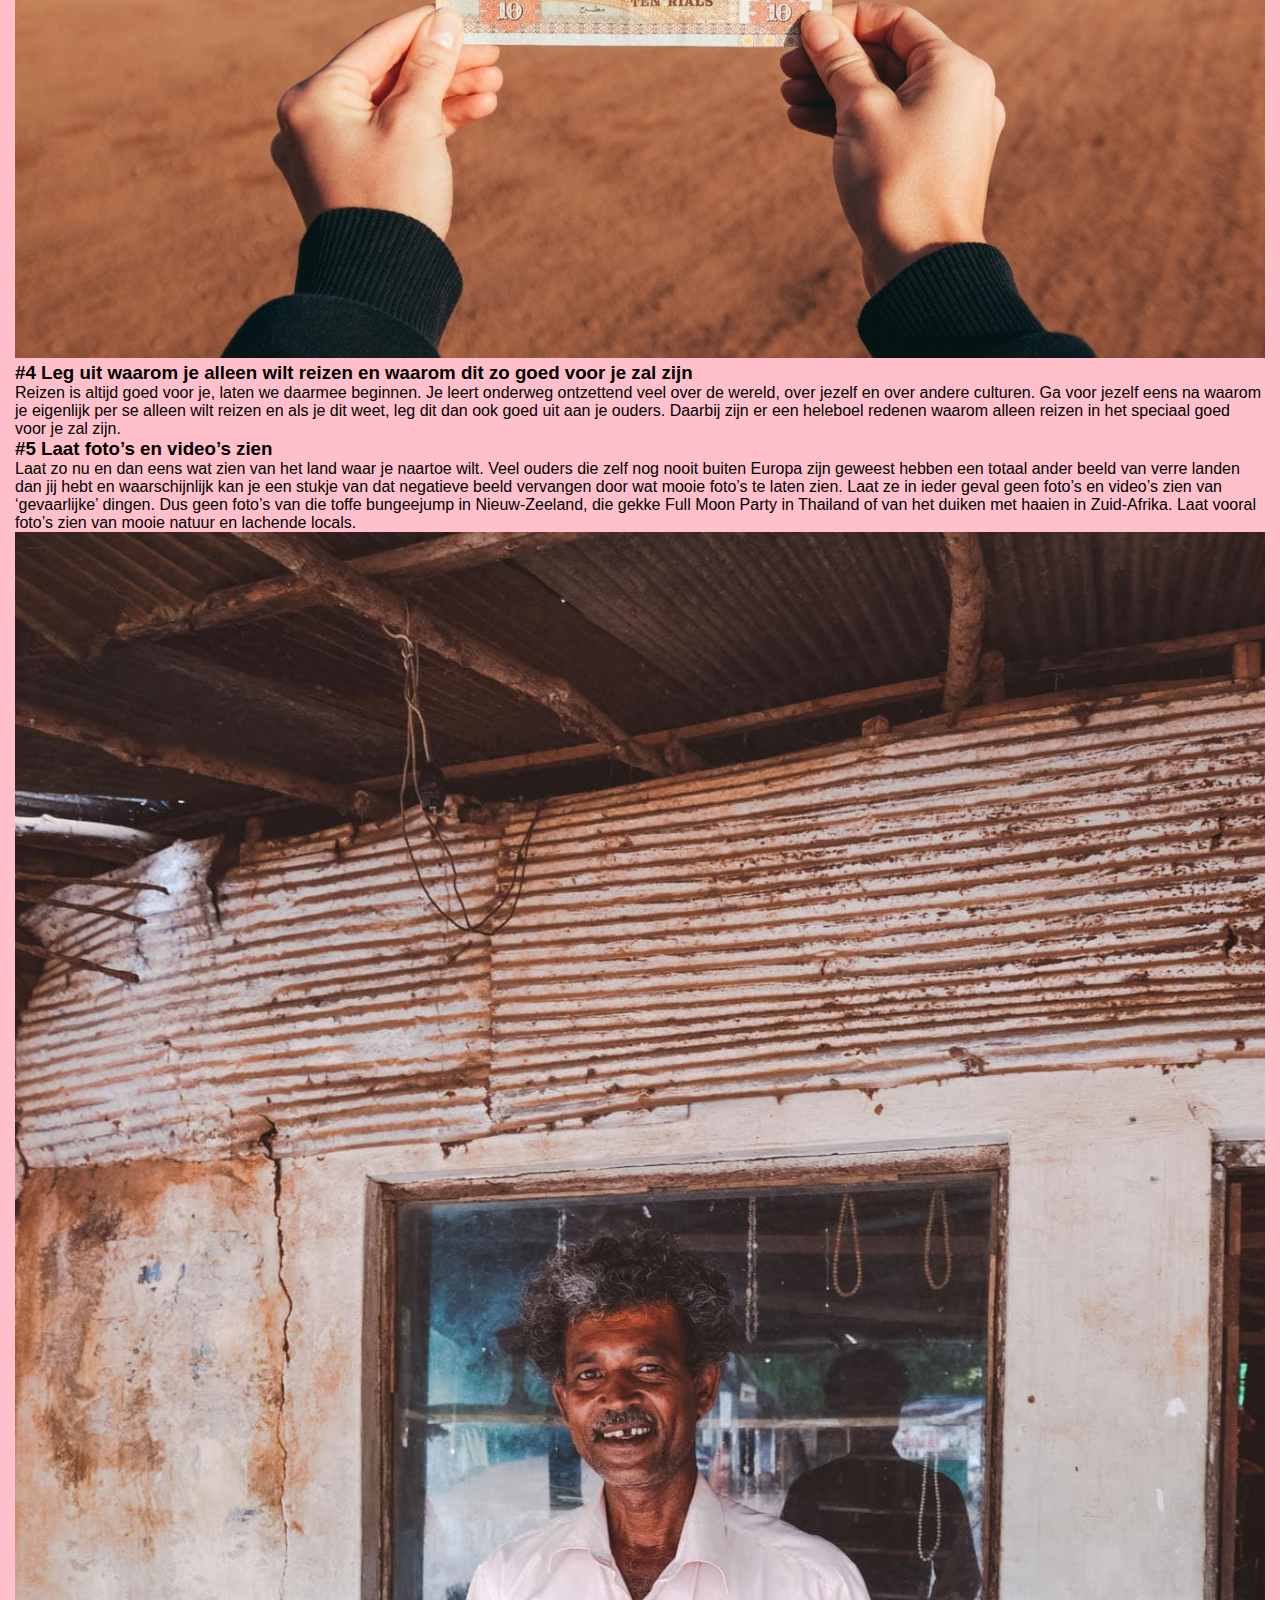
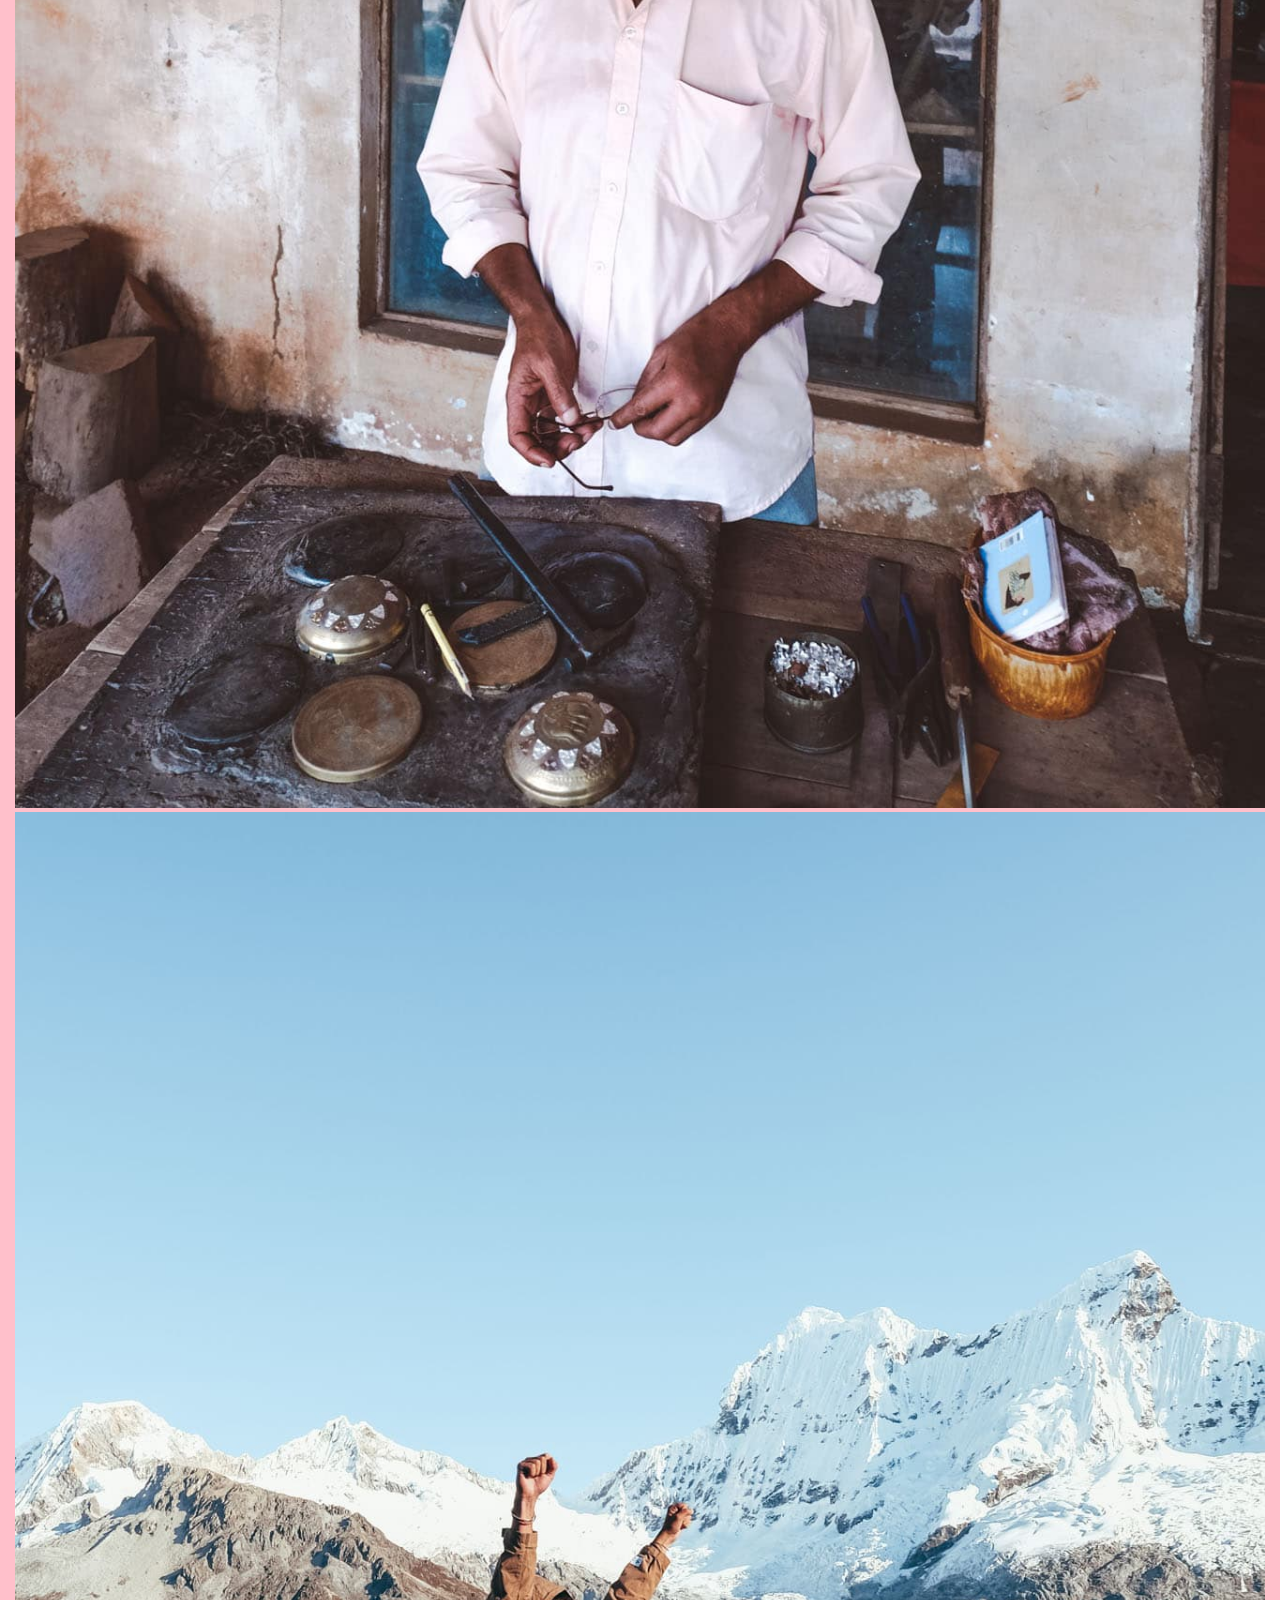
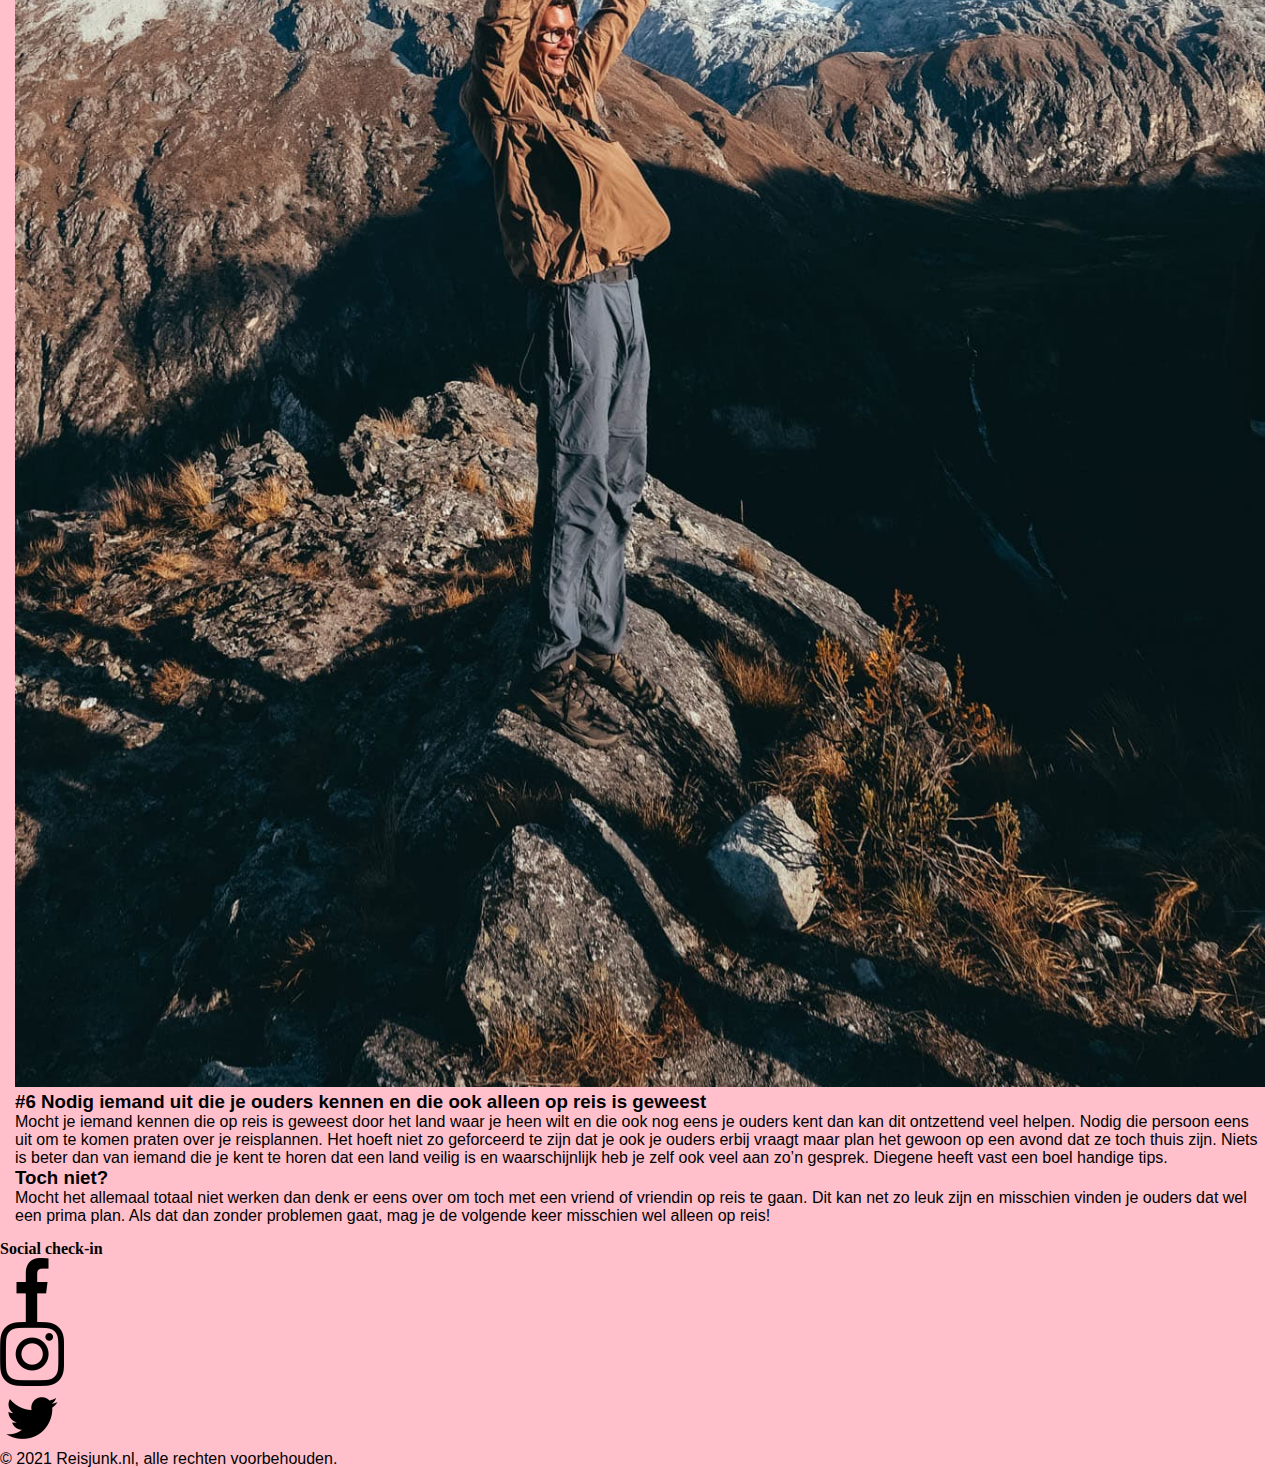
==== commit aaab183d: "Add files via upload" ====
--- a/pagina2.html
+++ b/pagina2.html
@@ -5,9 +5,6 @@
 	<meta charset="UTF-8">
 	<meta name="author" content="jouw naam">
 	<meta name="viewport" content="width=device-width, initial-scale=1">
-
-	<title>artikel</title>
-
 	<link href="styles/style.css" rel="stylesheet">
 </head>
 
@@ -42,7 +39,6 @@
 		</div>
 		</section>
 			</nav>
-
 	</header>
 
 	<main>
--- a/styles/style.css
+++ b/styles/style.css
@@ -8,10 +8,17 @@
 * {
   padding: 0;
   margin: 0;
+  box-sizing: border-box;
 }
 
 body {
   background-color: pink
+
+}
+
+main{
+    padding: 15px;
+
 }
 
 li {
@@ -20,13 +27,16 @@
 }
 
 header {
-  padding: 10px 10px 10px 10px;
+  top: 0px;
   background-color: var(--achtergrondkleur);
   height: 40px;
   display: flex;
   justify-content: space-between;
   align-items: center;
-
+  position: fixed;
+  width: 100%;
+padding: 30px 15px 30px 15px;
+z-index: 100;
 }
 
 
@@ -34,6 +44,7 @@
   text-decoration: none;
   font-family: var(--lettertype);
   font-weight: normal;
+
 }
 
 header ul {
@@ -85,13 +96,12 @@
   text-transform: uppercase;
   display: flex;
   text-decoration: none;
-  margin: auto;
 }
 
 .hamburgericon {
-  margin: auto 0;
-  display: none;
-  cursor: pointer;
+ cursor: pointer;
+ display: none;
+
 }
 
 .hamburgericon div {
@@ -118,13 +128,14 @@
   display: flex;
   flex-direction: column;
   align-items: center;
-  justify-content: flex-end;
+  justify-content: flex-start;
+background-color: var(--achtergrondkleur);
+height: calc(100vh - 40px);
 }
 
 .mobielmenu {
   display: none;
   position: absolute;
-  top: 15%;
   left: 0;
   height: calc(100vh -50px);
   width: 100%;
@@ -143,6 +154,7 @@
 
 .mobielmenu input {
   height: 30px;
+  margin-bottom: 20px;
 }
 
 @media (max-width: 650px) {
@@ -155,6 +167,61 @@
   }
 }
 
+main {
+position: relative;
+
+
+}
+
+
+ main h2 {
+  display:flex;
+  position: absolute;
+
+  justify-content:center;
+    align-items:right;
+
+
+    padding:5px;
+    background-color: black;
+
+
+
+}
+main a {
+  text-decoration: none;
+    color: white;
+  text-transform: uppercase;
+
+
+
+}
+
+main section:nth-of-type(2) h2 {
+  margin-top: 2em;
+
+}
+
+
+
+img {
+max-width: 100%;}
+
+body {
+  padding-top: 50px;
+}
+
+footer {
+  position: relative
+  display: flex;
+}
+
+footer img{
+  max-width: 5%;
+  display: flex;
+  justify-content: center;
+}
+
 h1 {
   font-family: var(--lettertype);
   color: var(--letterkleur);
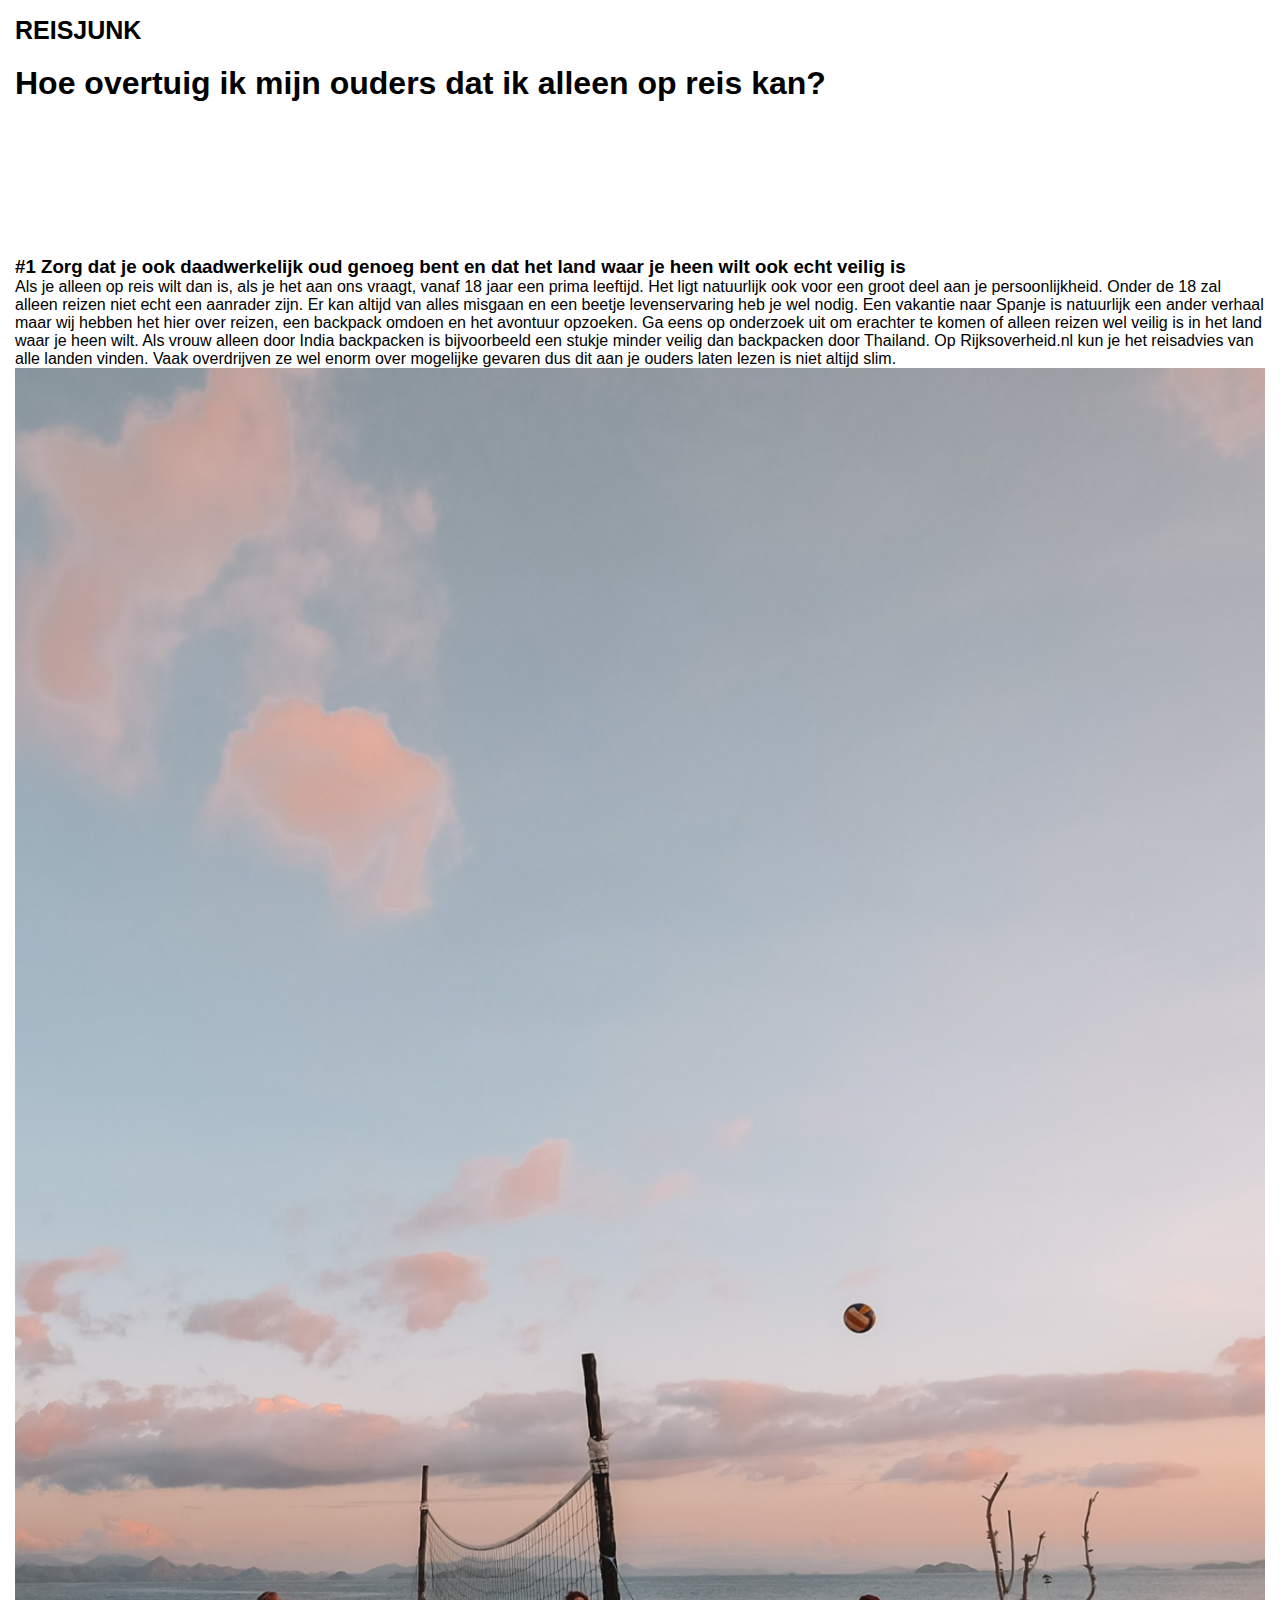
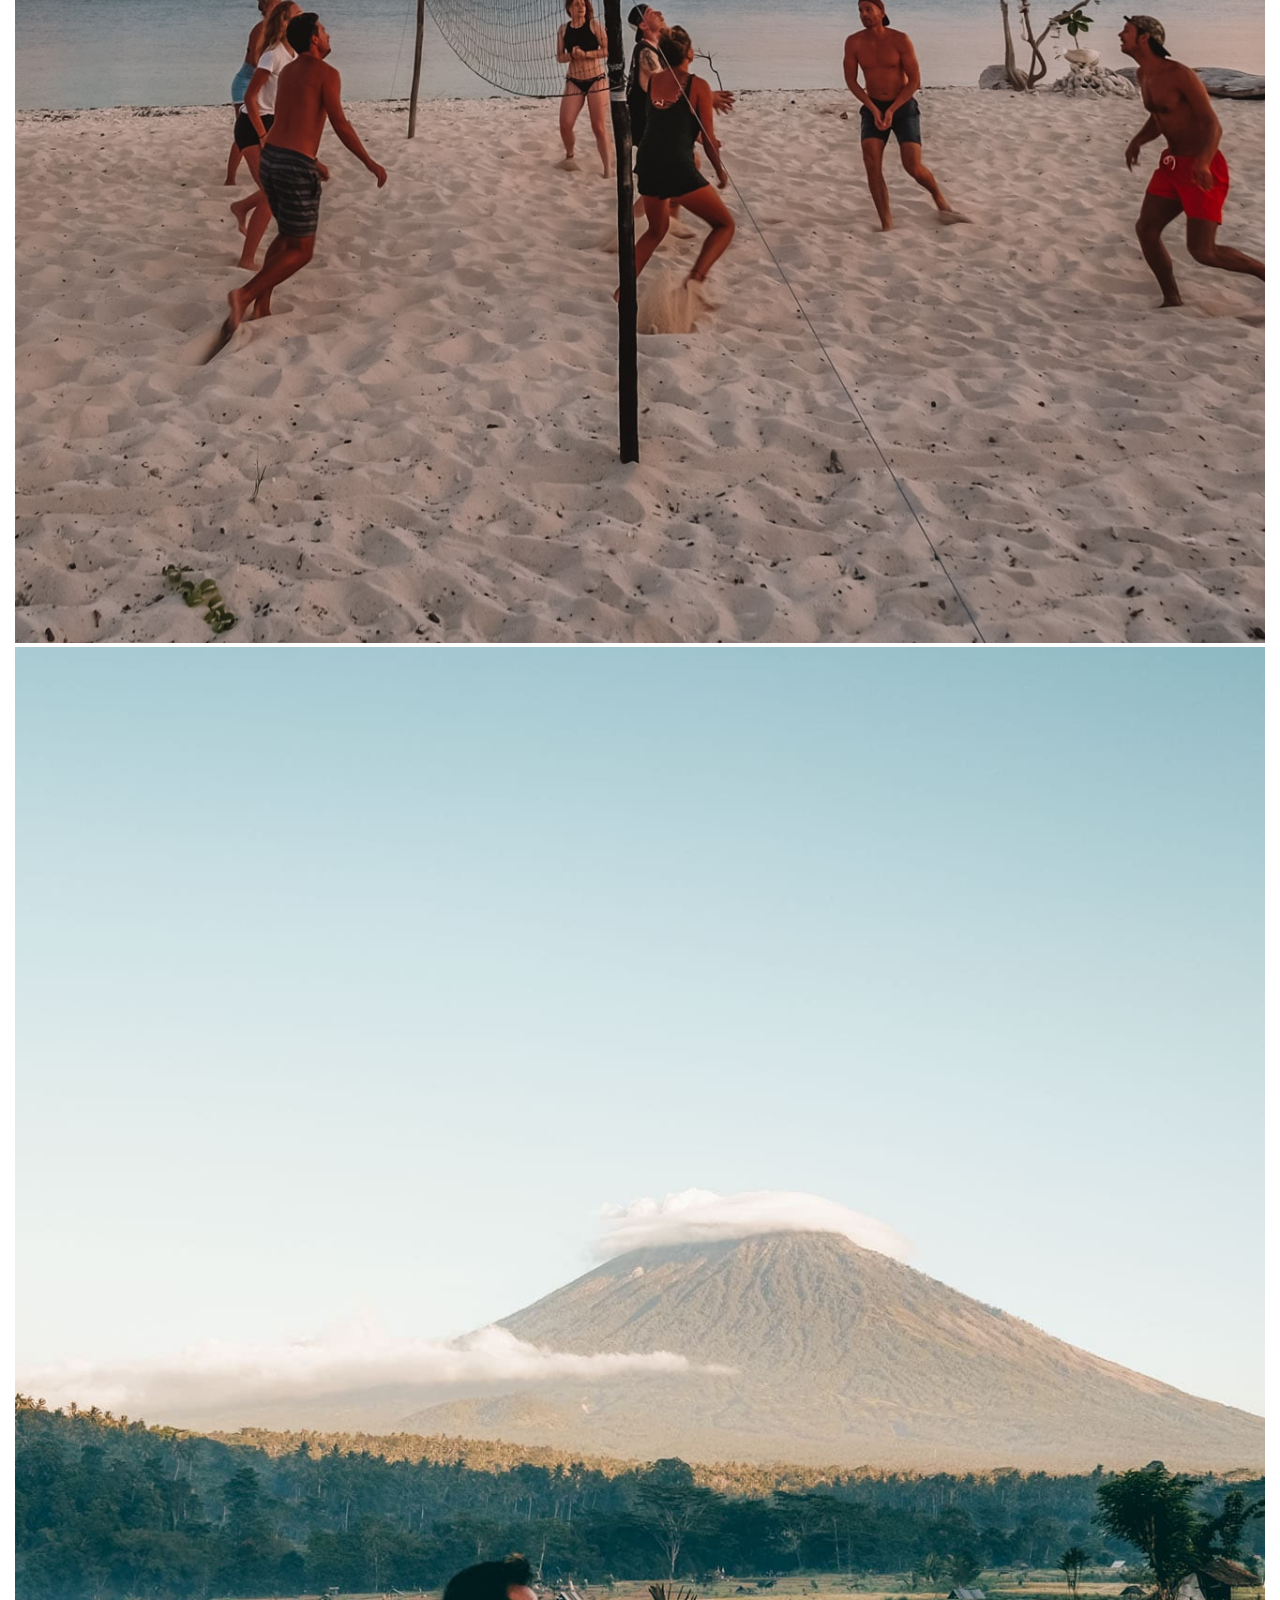
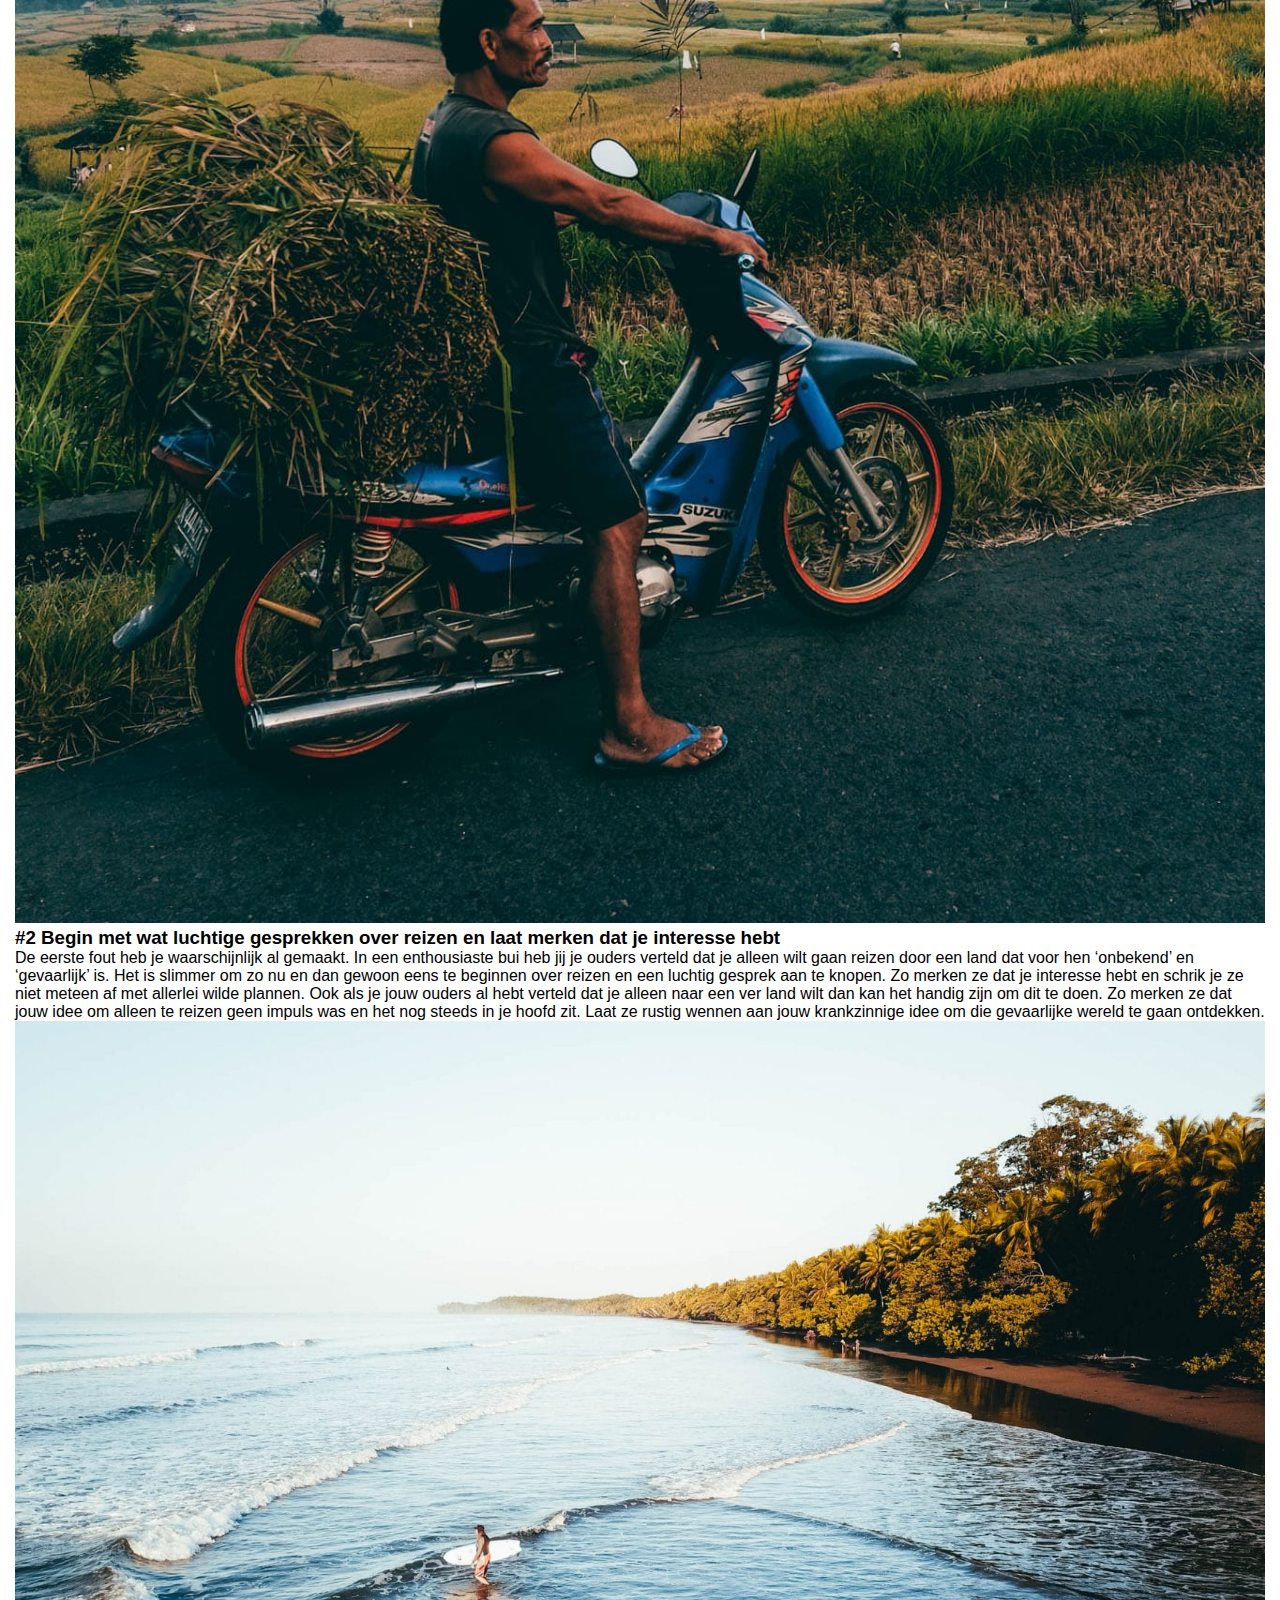
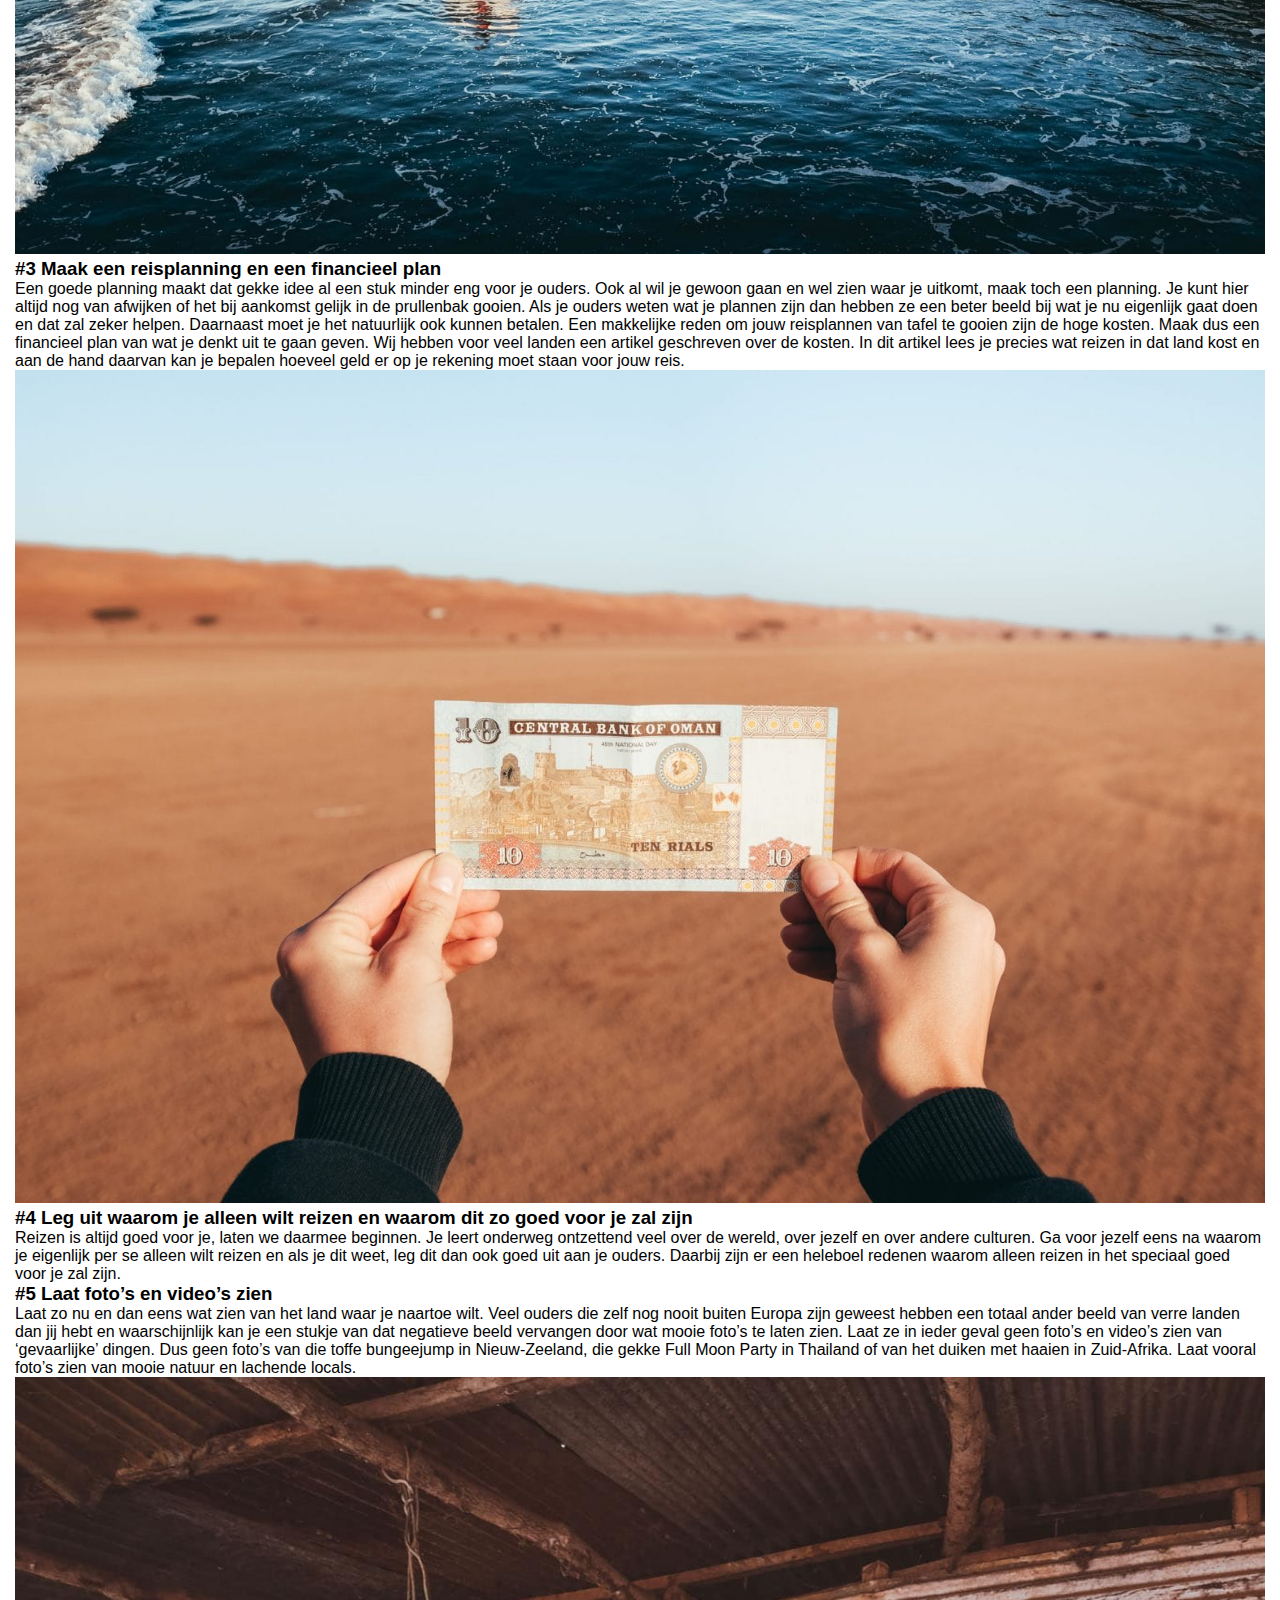
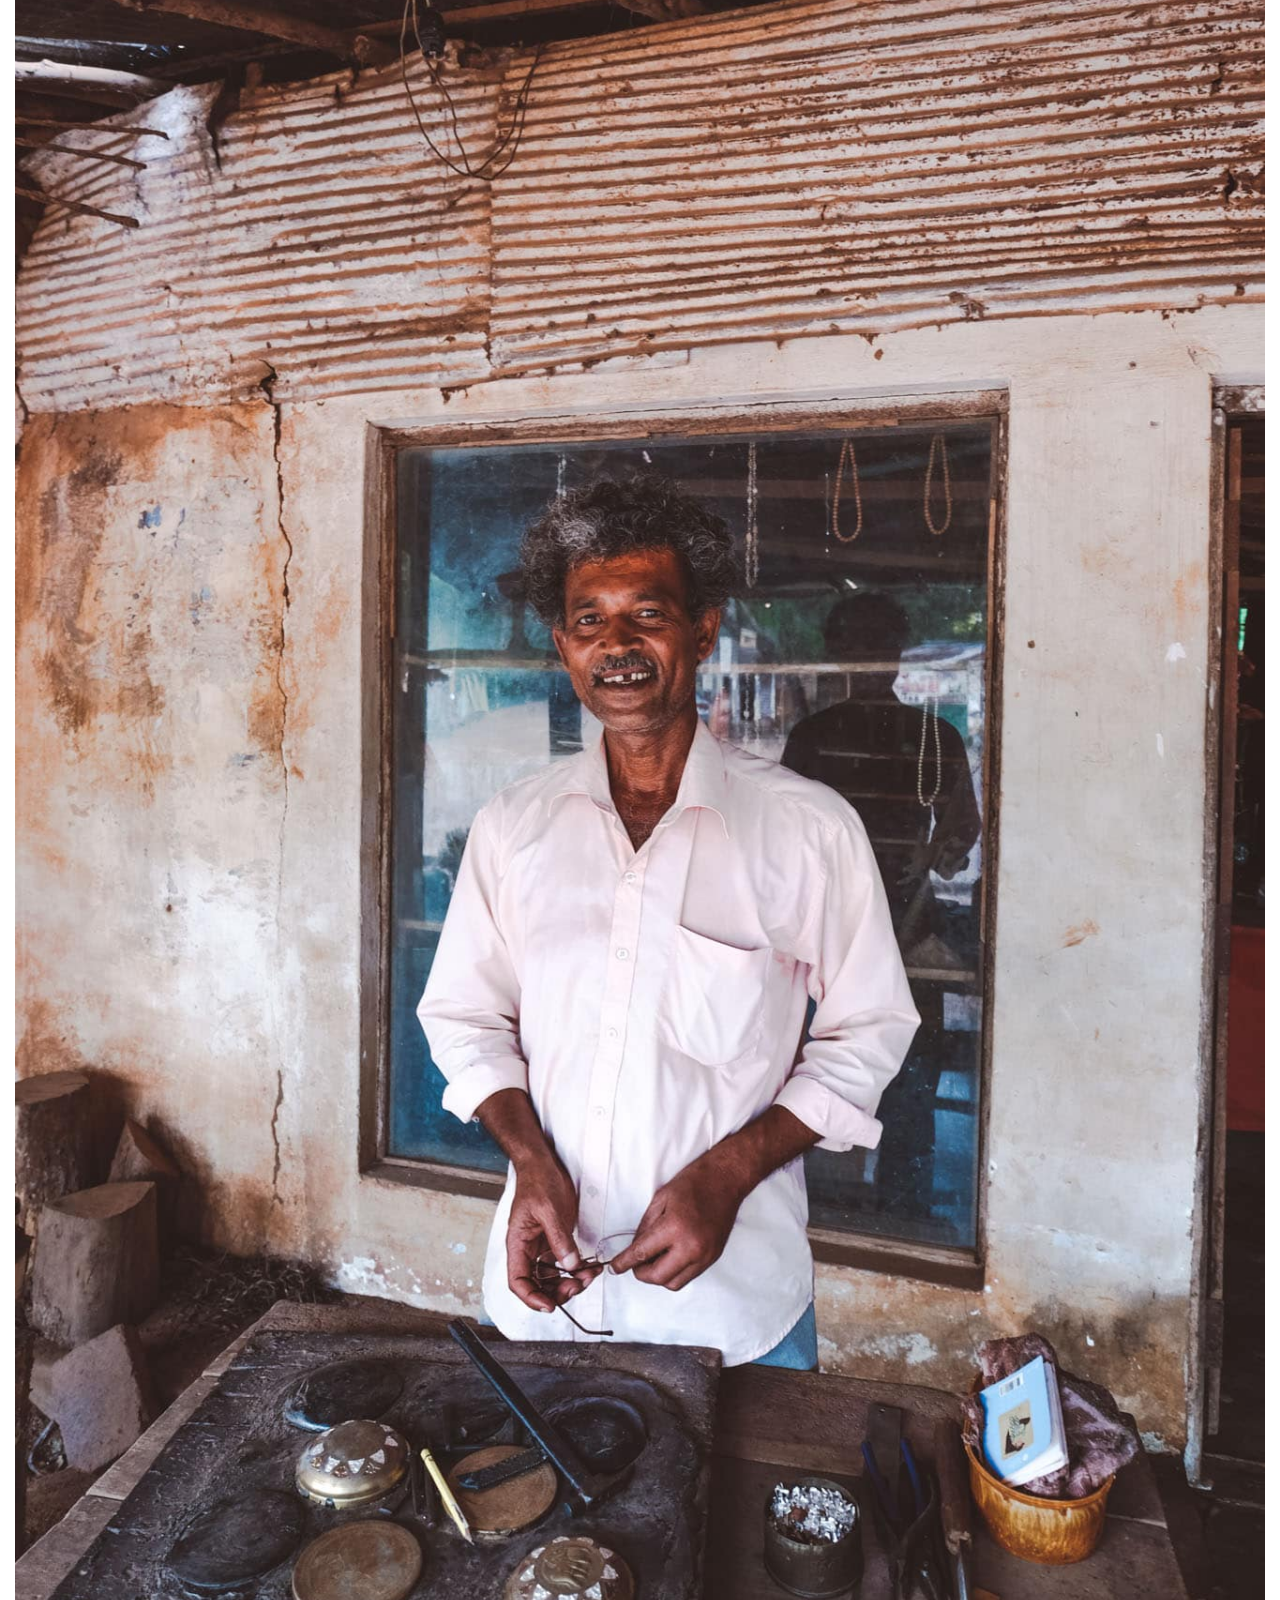
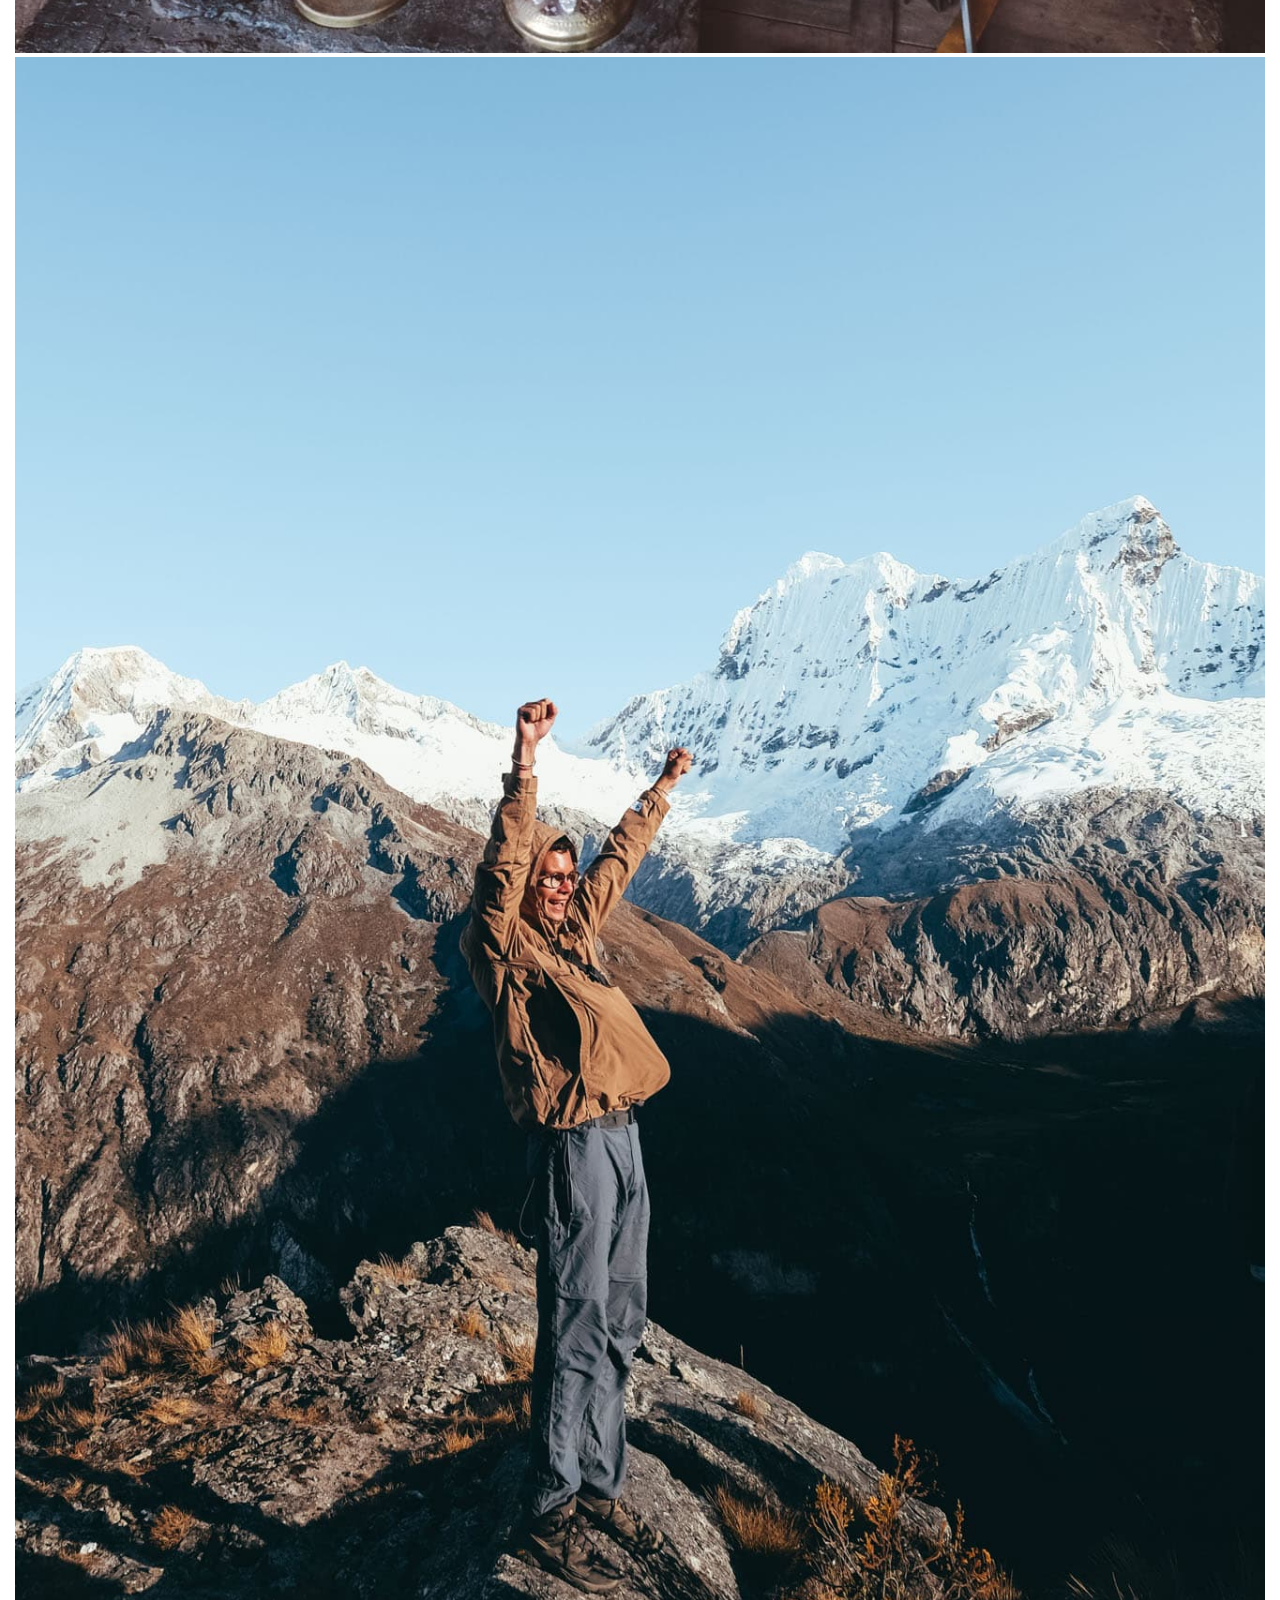
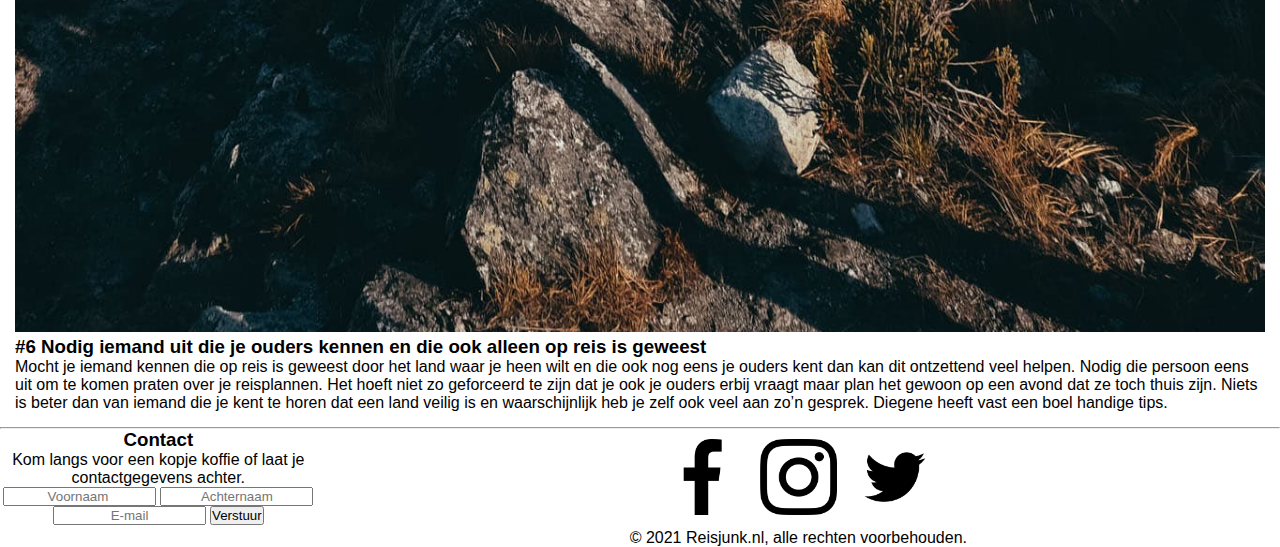
==== commit 4cf501dd: "Add files via upload" ====
--- a/pagina2.html
+++ b/pagina2.html
@@ -16,14 +16,7 @@
 				<img src="images/hamburgermenu.png" alt="hamburgermenu">-->
 		</section>
 		<nav>
-			<section>
-				<ul>
-					<li><a href="#">Thema's</a></li>
-					<li><a href="#">Bestemmingen</a></li>
-					<li><a href="#">Over ons</a></li>
-					<input type="text" placeholder="Zoeken..">
-				</ul>
-			</section>
+
 
 
 <section class="hamburgericon" onclick="toggleMobielMenu(this)">
@@ -38,36 +31,38 @@
 			</ul>
 		</div>
 		</section>
+		<section class='hamburger-icon'>
+			<div></div>
+			<div></div>
+			<div></div>
+		</section>
+	</section>
 			</nav>
 	</header>
 
-	<main>
-		<section id="sfeerimpressie">
-			<h1></h1>
-			<img src="images/achtergrond.png" alt="AchtergrondH1">
+	<main >
+		<section>
 			<h1>Hoe overtuig ik mijn ouders dat ik alleen op reis kan?</h1>
+			<video src="images/videop2.mp4" autoplay poster="posterimage.jpg">
+
+			</video>
 		</section>
 
-		<section id="intro">
-			<h2>Hoe overtuig ik mijn ouders dat ik alleen op reis kan?</h2>
-			<p>Je hebt het reisvirus te pakken en je bent er klaar voor om alleen op reis te gaan. Helaas is er nog een klein probleem: je ouders zijn het er nog niet helemaal mee eens en waarschijnlijk is dat nog licht uitgedrukt. Je zult ze moeten
-				overtuigen dat je oud genoeg bent om alleen op reis te gaan en dat het land van bestemming daadwerkelijk veilig is om alleen te reizen. Heel veel zeuren of boos worden helpt meestal niet en daarom moet je het op een andere manier proberen. Om
-				je daarbij te helpen hebben wij 10 tips om je ouders te overtuigen dat je alleen op reis kunt. Succes!
-			</p>
-		</section>
-
-		<section id="#1">
+		<section>
 			<h3>#1 Zorg dat je ook daadwerkelijk oud genoeg bent en dat het land waar je heen wilt ook echt veilig is</h3>
 			<p>Als je alleen op reis wilt dan is, als je het aan ons vraagt, vanaf 18 jaar een prima leeftijd. Het ligt natuurlijk ook voor een groot deel aan je persoonlijkheid. Onder de 18 zal alleen reizen niet echt een aanrader zijn. Er kan altijd van
 				alles misgaan en een beetje levenservaring heb je wel nodig. Een vakantie naar Spanje is natuurlijk een ander verhaal maar wij hebben het hier over reizen, een backpack omdoen en het avontuur opzoeken. Ga eens op onderzoek uit om erachter te
 				komen of alleen reizen wel veilig is in het land waar je heen wilt. Als vrouw alleen door India backpacken is bijvoorbeeld een stukje minder veilig dan backpacken door Thailand. Op Rijksoverheid.nl kun je het reisadvies van alle landen
 				vinden. Vaak overdrijven ze wel enorm over mogelijke gevaren dus dit aan je ouders laten lezen is niet altijd slim.</p>
 			<p></p>
-			<img src="images/1.1.jpeg" alt="#1.1">
-			<img src="images/1.2.jpeg" alt="#1.2">
+<section class="nael">
+	<img src="images/1.1.jpeg" alt="#1.1">
+	<img src="images/1.2.jpeg" alt="#1.2">
+</section>
+
 		</section>
 
-		<section id="#2">
+		<section>
 			<h3>#2 Begin met wat luchtige gesprekken over reizen en laat merken dat je interesse hebt</h3>
 			<p>De eerste fout heb je waarschijnlijk al gemaakt. In een enthousiaste bui heb jij je ouders verteld dat je alleen wilt gaan reizen door een land dat voor hen ‘onbekend’ en ‘gevaarlijk’ is. Het is slimmer om zo nu en dan gewoon eens te
 				beginnen over reizen en een luchtig gesprek aan te knopen. Zo merken ze dat je interesse hebt en schrik je ze niet meteen af met allerlei wilde plannen. Ook als je jouw ouders al hebt verteld dat je alleen naar een ver land wilt dan kan het
@@ -75,7 +70,7 @@
 			<img src="images/2.1.jpeg" alt="#2.1">
 		</section>
 
-		<section id="#3">
+		<section>
 			<h3>#3 Maak een reisplanning en een financieel plan</h3>
 			<p>Een goede planning maakt dat gekke idee al een stuk minder eng voor je ouders. Ook al wil je gewoon gaan en wel zien waar je uitkomt, maak toch een planning. Je kunt hier altijd nog van afwijken of het bij aankomst gelijk in de prullenbak
 				gooien. Als je ouders weten wat je plannen zijn dan hebben ze een beter beeld bij wat je nu eigenlijk gaat doen en dat zal zeker helpen. Daarnaast moet je het natuurlijk ook kunnen betalen. Een makkelijke reden om jouw reisplannen van tafel
@@ -84,39 +79,52 @@
 			<img src="images/3.1.jpeg" alt="#3.1">
 		</section>
 
-		<section id="#4">
+		<section>
 			<h3>#4 Leg uit waarom je alleen wilt reizen en waarom dit zo goed voor je zal zijn</h3>
 			<p>Reizen is altijd goed voor je, laten we daarmee beginnen. Je leert onderweg ontzettend veel over de wereld, over jezelf en over andere culturen. Ga voor jezelf eens na waarom je eigenlijk per se alleen wilt reizen en als je dit weet, leg dit
 				dan ook goed uit aan je ouders. Daarbij zijn er een heleboel redenen waarom alleen reizen in het speciaal goed voor je zal zijn.</p>
 		</section>
 
-		<section id="#5">
+		<section>
 			<h3>#5 Laat foto’s en video’s zien</h3>
 			<p>Laat zo nu en dan eens wat zien van het land waar je naartoe wilt. Veel ouders die zelf nog nooit buiten Europa zijn geweest hebben een totaal ander beeld van verre landen dan jij hebt en waarschijnlijk kan je een stukje van dat negatieve
 				beeld vervangen door wat mooie foto’s te laten zien. Laat ze in ieder geval geen foto’s en video’s zien van ‘gevaarlijke’ dingen. Dus geen foto’s van die toffe bungeejump in Nieuw-Zeeland, die gekke Full Moon Party in Thailand of van het
 				duiken met haaien in Zuid-Afrika. Laat vooral foto’s zien van mooie natuur en lachende locals.</p>
-			<img src="images/5.1.jpeg" alt="#5.1">
-			<img src="images/5.2.jpeg" alt="#5.2">
+ <section  class="nael">
+	 <img src="images/5.1.jpeg" alt="#5.1">
+		<img src="images/5.2.jpeg" alt="#5.2">
+
+ </section>
+
 		</section>
 
-		<section id="#6">
+		<section>
 			<h3>#6 Nodig iemand uit die je ouders kennen en die ook alleen op reis is geweest</h3>
 			<p>Mocht je iemand kennen die op reis is geweest door het land waar je heen wilt en die ook nog eens je ouders kent dan kan dit ontzettend veel helpen. Nodig die persoon eens uit om te komen praten over je reisplannen. Het hoeft niet zo
 				geforceerd te zijn dat je ook je ouders erbij vraagt maar plan het gewoon op een avond dat ze toch thuis zijn. Niets is beter dan van iemand die je kent te horen dat een land veilig is en waarschijnlijk heb je zelf ook veel aan zo’n gesprek.
 				Diegene heeft vast een boel handige tips.</p>
 		</section>
 
-		<section id="Toch niet?">
-			<h3>Toch niet?</h3>
-			<p>Mocht het allemaal totaal niet werken dan denk er eens over om toch met een vriend of vriendin op reis te gaan. Dit kan net zo leuk zijn en misschien vinden je ouders dat wel een prima plan. Als dat dan zonder problemen gaat, mag je de
-				volgende keer misschien wel alleen op reis!</p>
-		</section>
 
 	</main>
 
+		<hr>
+
 	<footer>
-		<section id="socials">
-			<h4>Social check-in</h4>
+
+		<section>
+			<h3>Contact</h3>
+			<p>Kom langs voor een kopje koffie of laat je contactgegevens achter.</p>
+			<form action="https://formsubmit.co/nienkecornielje15@gmail.com">
+				<input type="text" name="Voornaam" placeholder="Voornaam " required>
+				<input type="text" name="Achternaam" placeholder="Achternaam" required>
+				<input type="text" name="Email" placeholder="E-mail" required>
+				<button type="submit">Verstuur</button>
+			</form>
+		</section>
+
+		<section>
+
 
 			<ul>
 				<li> <a href="https://www.instagram.com/reisjunk/"><img src="images/facebook.png" alt="facebook"></a></li>
@@ -127,6 +135,8 @@
 
 		</section>
 
+
+
 		<footer>
 			<script src="scripts/script.js"></script>
 </body>
--- a/styles/style.css
+++ b/styles/style.css
@@ -12,7 +12,7 @@
 }
 
 body {
-  background-color: pink
+  background-color: white;
 
 }
 
@@ -127,18 +127,19 @@
 .open .mobielmenu {
   display: flex;
   flex-direction: column;
-  align-items: center;
+  align-items:flex-start;
   justify-content: flex-start;
 background-color: var(--achtergrondkleur);
-height: calc(100vh - 40px);
+height: calc(100vh - 50px);
+
 }
 
 .mobielmenu {
   display: none;
   position: absolute;
-  left: 0;
-  height: calc(100vh -50px);
-  width: 100%;
+  align-items: center;
+
+
 }
 
 .mobielmenu li {
@@ -173,17 +174,17 @@
 
 }
 
+section{
+  position: relative;
+}
 
  main h2 {
   display:flex;
   position: absolute;
 
-  justify-content:center;
-    align-items:right;
-
-
-    padding:5px;
-    background-color: black;
+background-color: black;
+  top: 1em;
+  left: 1em;
 
 
 
@@ -192,6 +193,12 @@
   text-decoration: none;
     color: white;
   text-transform: uppercase;
+  margin: 3px;
+  justify-content:center;
+  align-items:center;
+
+
+
 
 
 
@@ -212,15 +219,28 @@
 }
 
 footer {
-  position: relative
-  display: flex;
-}
-
-footer img{
-  max-width: 5%;
-  display: flex;
-  justify-content: center;
-}
+  position: relative;
+  display: flex;
+  text-align: center;
+    margin-left: auto;
+    margin-right: auto;
+}
+
+
+footer ul{
+  max-width: 30%;
+  display: flex;
+  text-align: center;
+    margin-left: auto;
+    margin-right: auto;
+}
+
+footer li {
+list-style: none;
+margin: 10px 10px 10px 10px;
+
+}
+
 
 h1 {
   font-family: var(--lettertype);
@@ -235,6 +255,11 @@
   font-family: var(--lettertype);
 }
 
+h4 {
+  font-family: var(--lettertype);
+  font-size: 10px;
+}
+
 p {
   font-family: var(--lettertype);
 }
